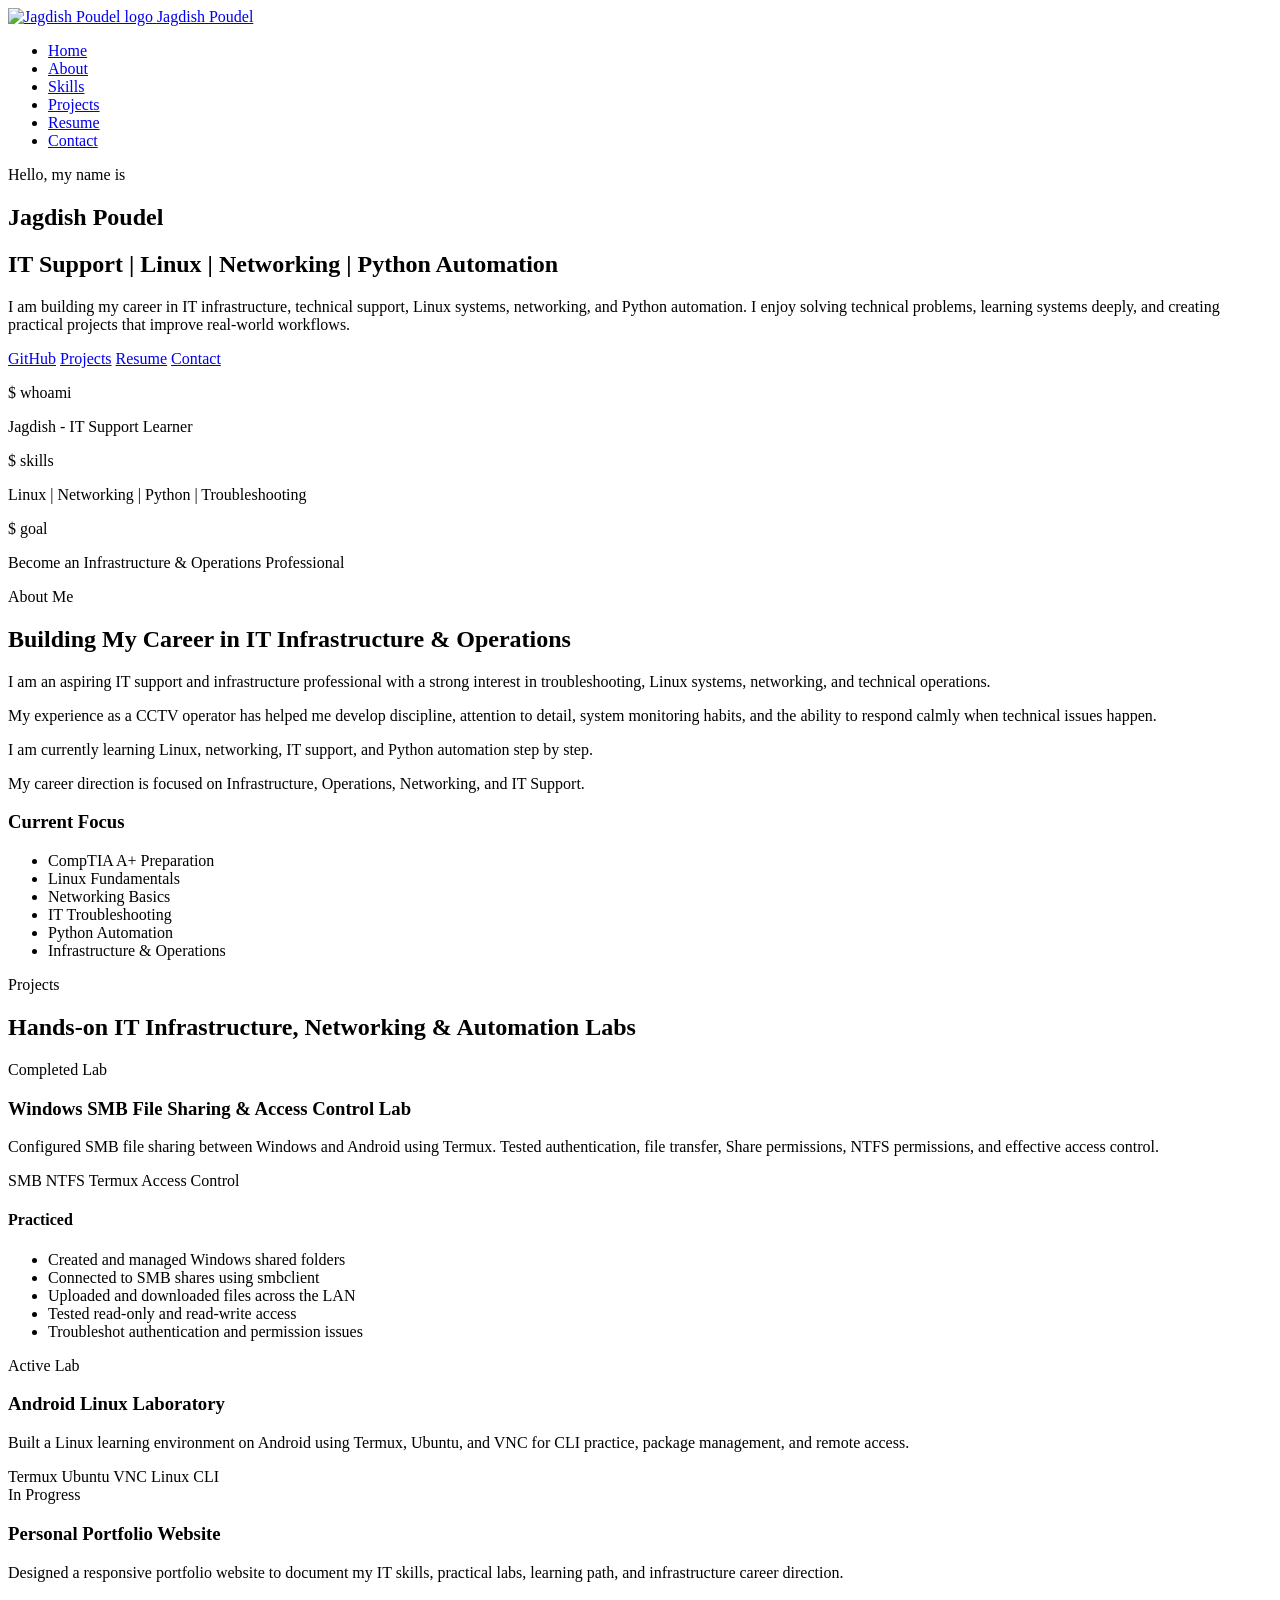
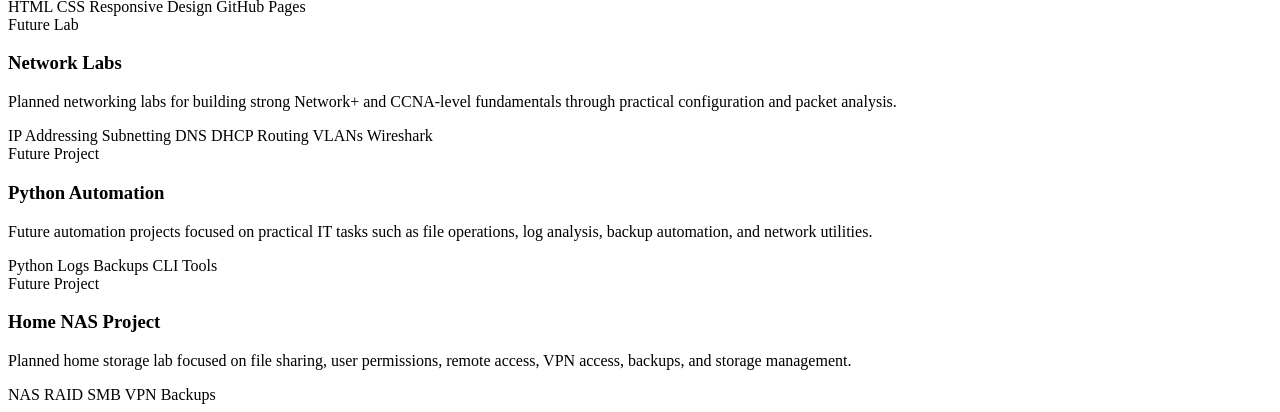
==== index.html @ 40b2cd4f "Updated portfolio" ====
<!DOCTYPE html>
<html lang="en">
<head>
  <meta charset="UTF-8" />
  <meta name="viewport" content="width=device-width, initial-scale=1.0" />
  <title>Jagdish | IT Support & Automation</title>
  <link rel="stylesheet" href="./Style.css" />
</head>

<body>

<header class="header">
  <nav class="navbar">

    <a href="#home" class="brand">
      <img src="image/logo.jpeg" alt="Jagdish Poudel logo">
      <span>Jagdish Poudel</span>
    </a>

    <ul class="nav-links">
      <li><a href="#home">Home</a></li>
      <li><a href="#about">About</a></li>
      <li><a href="#skills">Skills</a></li>
      <li><a href="#projects">Projects</a></li>
      <li><a href="#resume">Resume</a></li>
      <li><a href="#contact">Contact</a></li>
    </ul>

  </nav>
</header>

<section id="home" class="hero">

  <div class="hero-content">
    <p class="small-title">Hello, my name is</p>

    <h1>Jagdish Poudel</h1>

    <h2>IT Support | Linux | Networking | Python Automation</h2>

    <p class="intro">
      I am building my career in IT infrastructure, technical support,
      Linux systems, networking, and Python automation. I enjoy solving
      technical problems, learning systems deeply, and creating practical
      projects that improve real-world workflows.
    </p>

    <div class="hero-buttons">
      <a href="https://github.com/freakster101" target="_blank" class="btn">GitHub</a>
      <a href="#projects" class="btn">Projects</a>
      <a href="resume.pdf" target="_blank" class="btn">Resume</a>
      <a href="mailto:jagdishpoudel19@gmail.com" class="btn">Contact</a>
    </div>
  </div>

  <div class="terminal-box">
    <div class="terminal-header">
      <span></span>
      <span></span>
      <span></span>
    </div>

    <div class="terminal-body">
      <p>$ whoami</p>
      <p>Jagdish - IT Support Learner</p>

      <p>$ skills</p>
      <p>Linux | Networking | Python | Troubleshooting</p>

      <p>$ goal</p>
      <p>Become an Infrastructure & Operations Professional</p>
    </div>
  </div>

</section>

<section id="about" class="about">

  <div class="about-container">

    <div class="about-text">
      <p class="section-label">About Me</p>

      <h2>Building My Career in IT Infrastructure & Operations</h2>

      <p>
        I am an aspiring IT support and infrastructure professional with a strong
        interest in troubleshooting, Linux systems, networking, and technical
        operations.
      </p>

      <p>
        My experience as a CCTV operator has helped me develop discipline,
        attention to detail, system monitoring habits, and the ability to respond
        calmly when technical issues happen.
      </p>

      <p>
        I am currently learning Linux, networking, IT support, and Python
        automation step by step.
      </p>

      <p>
        My career direction is focused on Infrastructure, Operations, Networking,
        and IT Support.
      </p>
    </div>

    <div class="about-card">
      <h3>Current Focus</h3>

      <ul>
        <li>CompTIA A+ Preparation</li>
        <li>Linux Fundamentals</li>
        <li>Networking Basics</li>
        <li>IT Troubleshooting</li>
        <li>Python Automation</li>
        <li>Infrastructure & Operations</li>
      </ul>
    </div>

  </div>

</section>

<section id="projects" class="projects">
  <p class="section-label">Projects</p>
  <h2>Hands-on IT Infrastructure, Networking & Automation Labs</h2>

  <div class="projects-grid">

    <div class="project-card featured-project">
      <span class="project-status">Completed Lab</span>
      <h3>Windows SMB File Sharing & Access Control Lab</h3>
      <p>
        Configured SMB file sharing between Windows and Android using Termux.
        Tested authentication, file transfer, Share permissions, NTFS permissions,
        and effective access control.
      </p>

      <div class="project-meta">
        <span>SMB</span>
        <span>NTFS</span>
        <span>Termux</span>
        <span>Access Control</span>
      </div>

      <h4>Practiced</h4>
      <ul>
        <li>Created and managed Windows shared folders</li>
        <li>Connected to SMB shares using smbclient</li>
        <li>Uploaded and downloaded files across the LAN</li>
        <li>Tested read-only and read-write access</li>
        <li>Troubleshot authentication and permission issues</li>
      </ul>
    </div>

    <div class="project-card">
      <span class="project-status active">Active Lab</span>
      <h3>Android Linux Laboratory</h3>
      <p>
        Built a Linux learning environment on Android using Termux, Ubuntu,
        and VNC for CLI practice, package management, and remote access.
      </p>

      <div class="project-meta">
        <span>Termux</span>
        <span>Ubuntu</span>
        <span>VNC</span>
        <span>Linux CLI</span>
      </div>
    </div>

    <div class="project-card">
      <span class="project-status progress">In Progress</span>
      <h3>Personal Portfolio Website</h3>
      <p>
        Designed a responsive portfolio website to document my IT skills,
        practical labs, learning path, and infrastructure career direction.
      </p>

      <div class="project-meta">
        <span>HTML</span>
        <span>CSS</span>
        <span>Responsive Design</span>
        <span>GitHub Pages</span>
      </div>
    </div>

    <div class="project-card">
      <span class="project-status future">Future Lab</span>
      <h3>Network Labs</h3>
      <p>
        Planned networking labs for building strong Network+ and CCNA-level
        fundamentals through practical configuration and packet analysis.
      </p>

      <div class="project-meta">
        <span>IP Addressing</span>
        <span>Subnetting</span>
        <span>DNS</span>
        <span>DHCP</span>
        <span>Routing</span>
        <span>VLANs</span>
        <span>Wireshark</span>
      </div>
    </div>

    <div class="project-card">
      <span class="project-status future">Future Project</span>
      <h3>Python Automation</h3>
      <p>
        Future automation projects focused on practical IT tasks such as file
        operations, log analysis, backup automation, and network utilities.
      </p>

      <div class="project-meta">
        <span>Python</span>
        <span>Logs</span>
        <span>Backups</span>
        <span>CLI Tools</span>
      </div>
    </div>

    <div class="project-card">
      <span class="project-status future">Future Project</span>
      <h3>Home NAS Project</h3>
      <p>
        Planned home storage lab focused on file sharing, user permissions,
        remote access, VPN access, backups, and storage management.
      </p>

      <div class="project-meta">
        <span>NAS</span>
        <span>RAID</span>
        <span>SMB</span>
        <span>VPN</span>
        <span>Backups</span>
      </div>
    </div>

  </div>
</section>

</body>
</html>
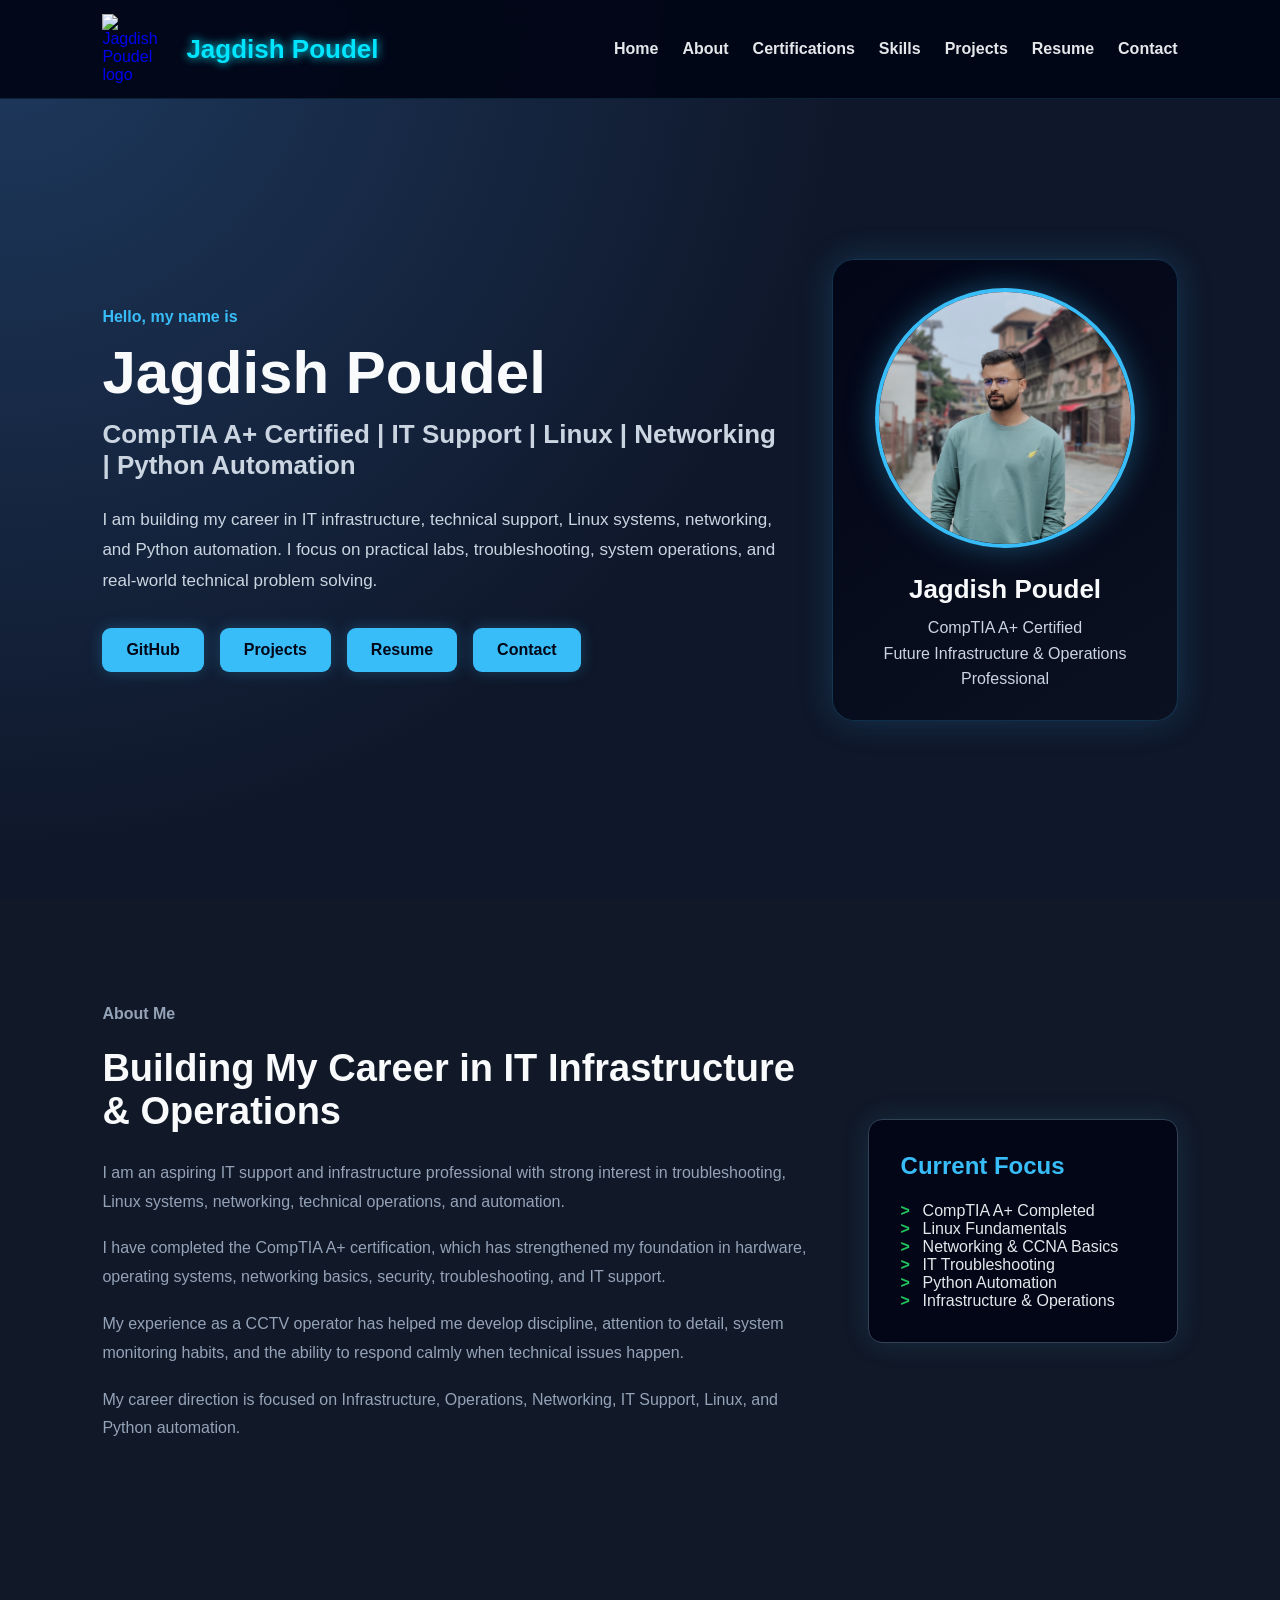
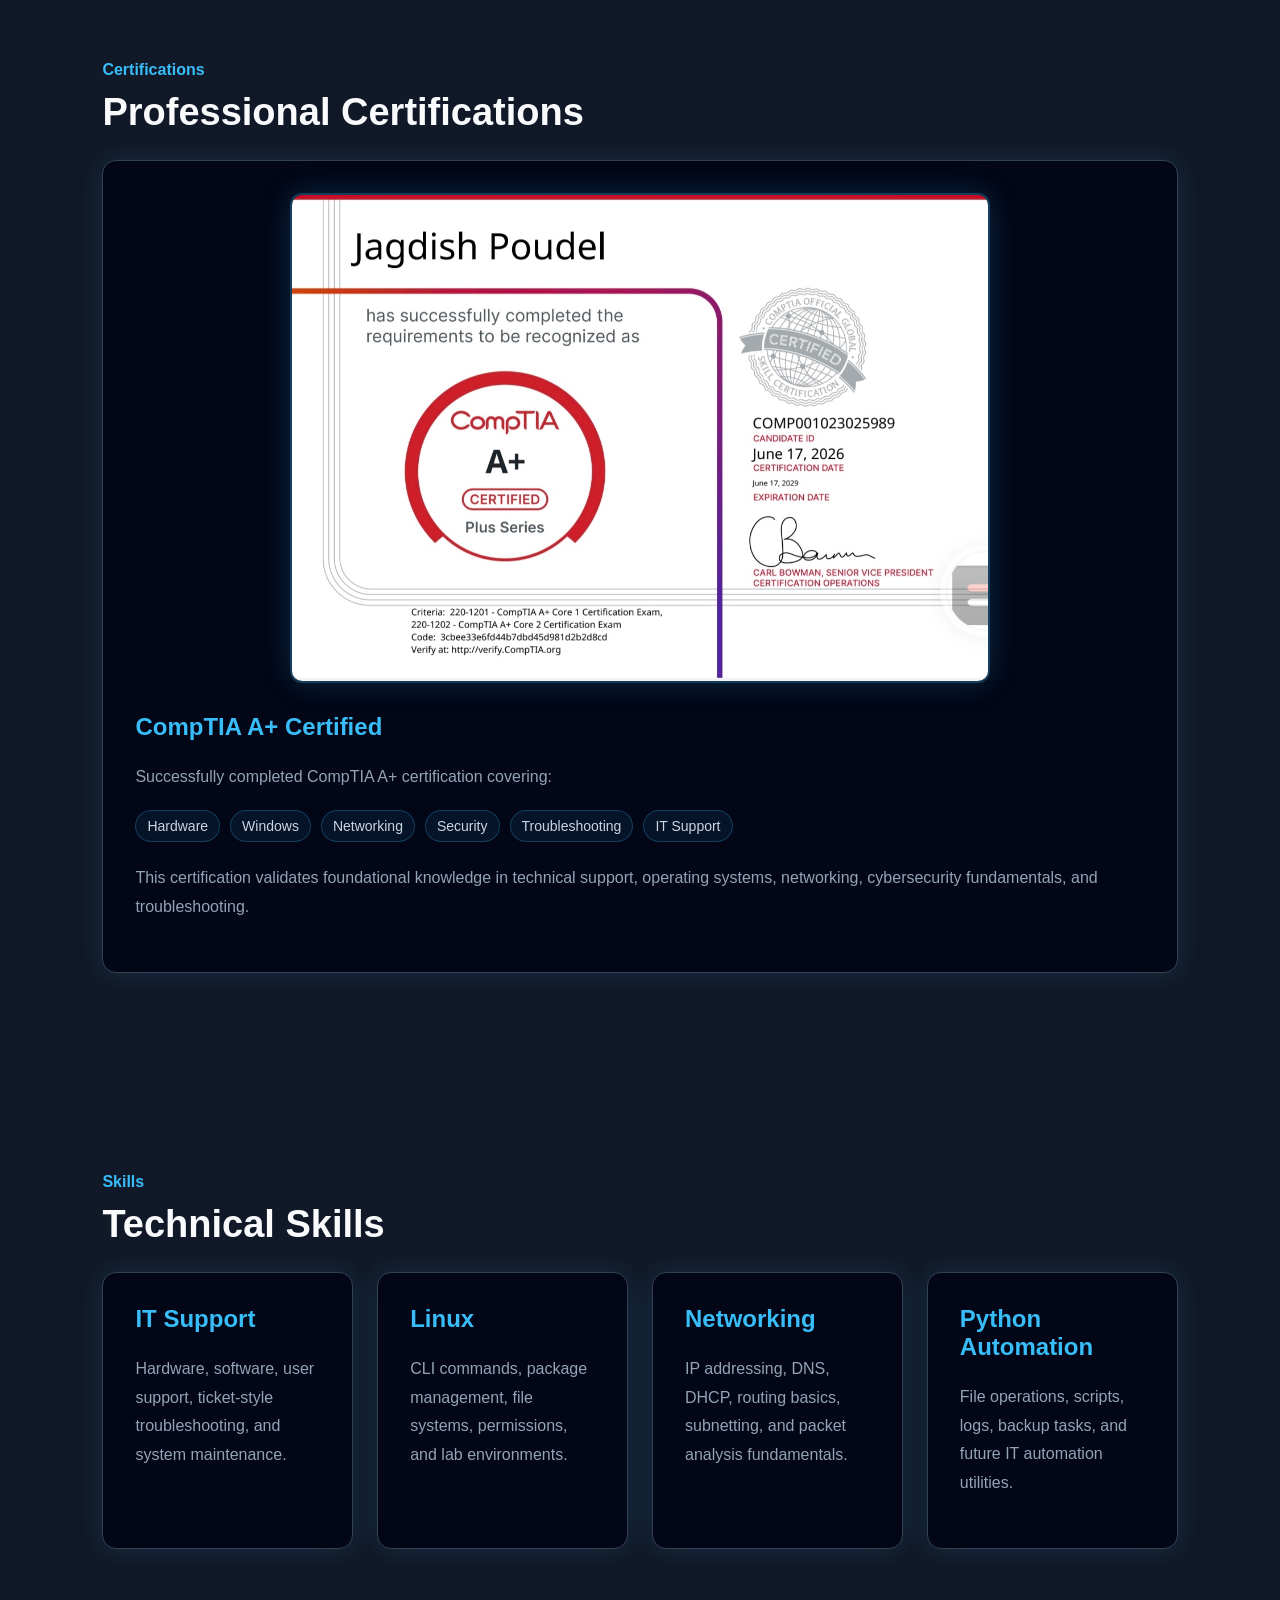
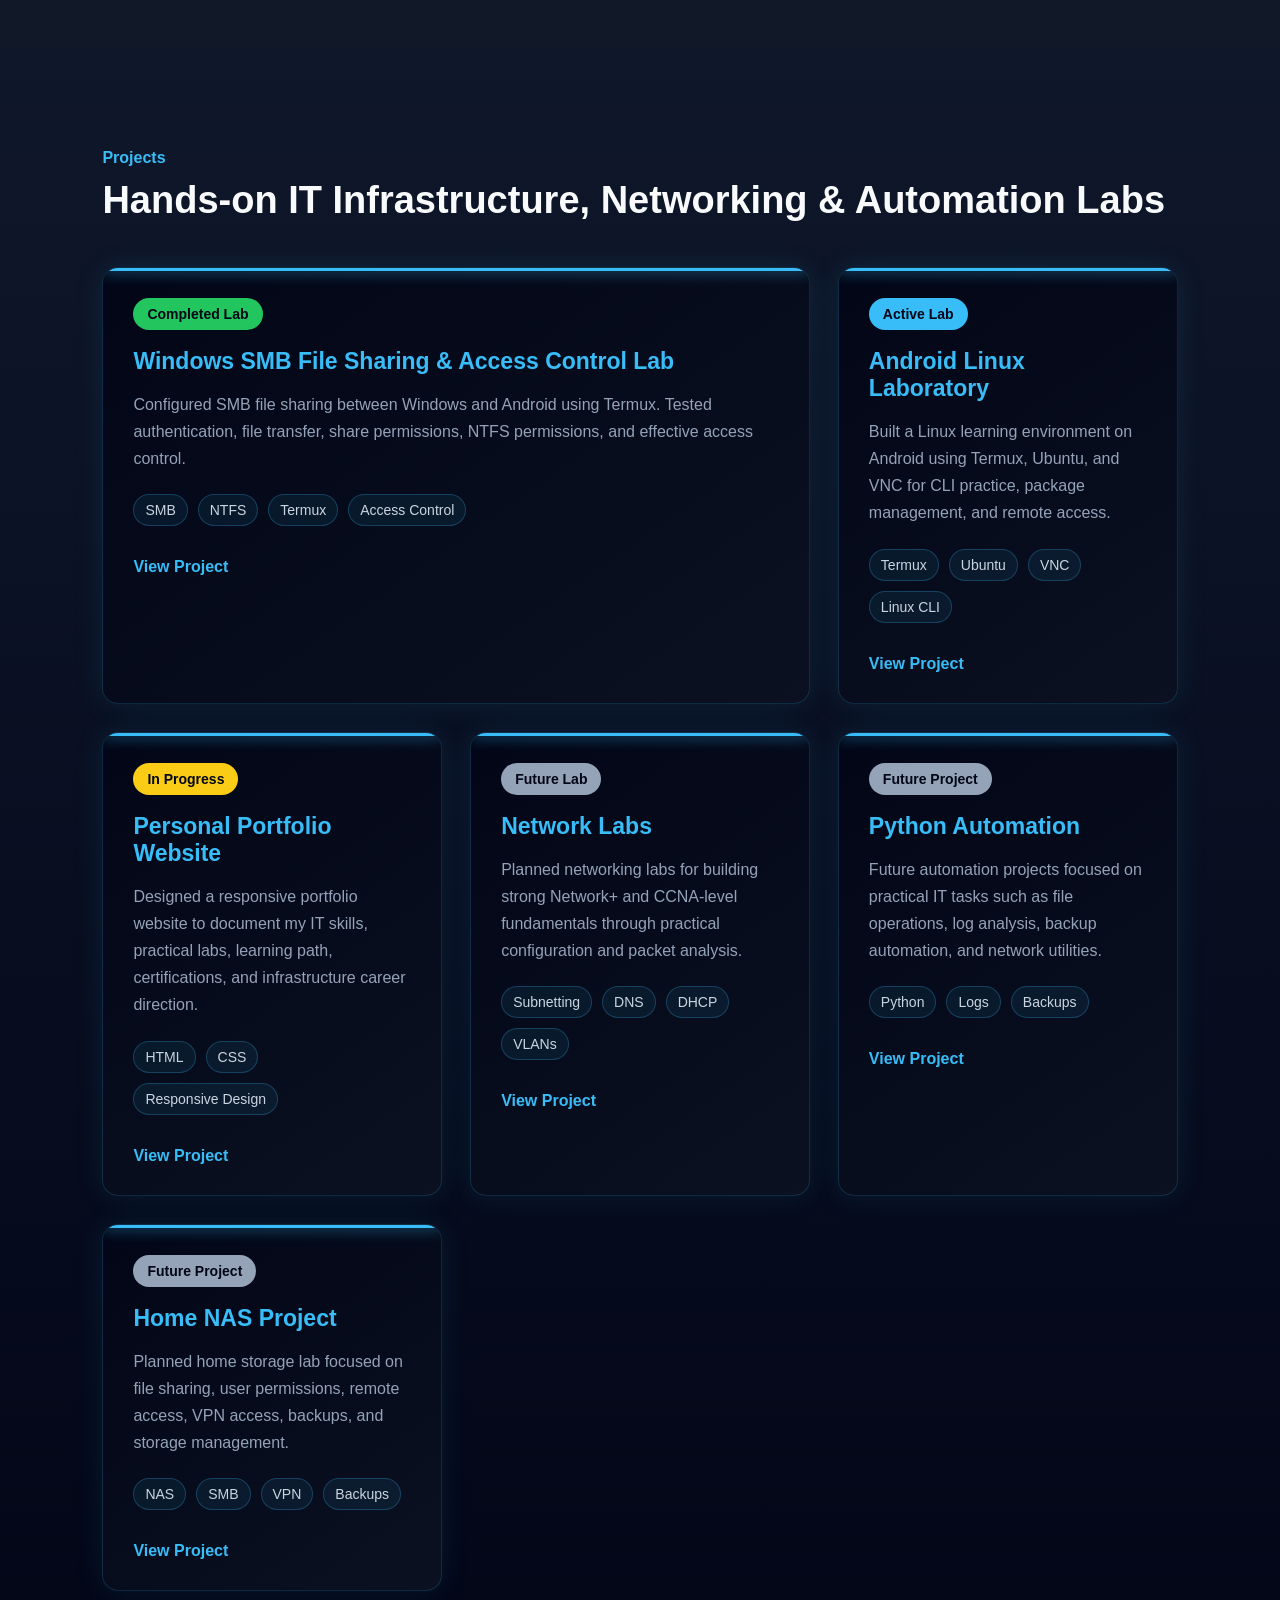
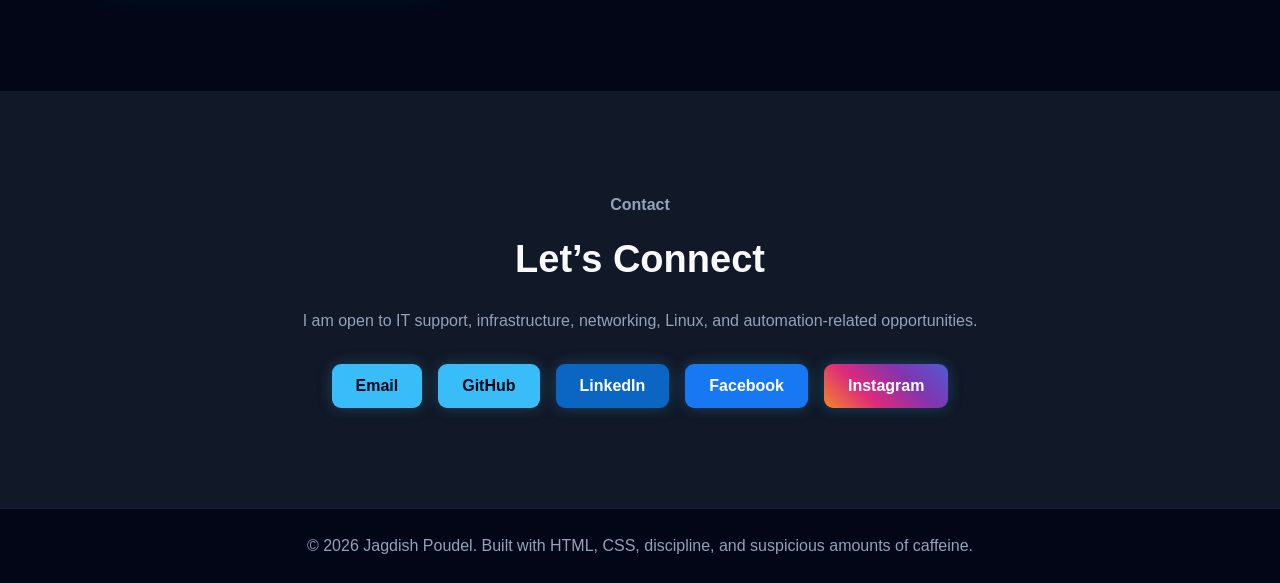
==== commit 16bef7a4: "Edited the Portfolio" ====
--- a/index.html
+++ b/index.html
@@ -1,246 +1,324 @@
-<!DOCTYPE html>
-<html lang="en">
-<head>
-  <meta charset="UTF-8" />
-  <meta name="viewport" content="width=device-width, initial-scale=1.0" />
-  <title>Jagdish | IT Support & Automation</title>
-  <link rel="stylesheet" href="./Style.css" />
-</head>
-
-<body>
-
-<header class="header">
-  <nav class="navbar">
-
-    <a href="#home" class="brand">
-      <img src="image/logo.jpeg" alt="Jagdish Poudel logo">
-      <span>Jagdish Poudel</span>
-    </a>
-
-    <ul class="nav-links">
-      <li><a href="#home">Home</a></li>
-      <li><a href="#about">About</a></li>
-      <li><a href="#skills">Skills</a></li>
-      <li><a href="#projects">Projects</a></li>
-      <li><a href="#resume">Resume</a></li>
-      <li><a href="#contact">Contact</a></li>
-    </ul>
-
-  </nav>
-</header>
-
-<section id="home" class="hero">
-
-  <div class="hero-content">
-    <p class="small-title">Hello, my name is</p>
-
-    <h1>Jagdish Poudel</h1>
-
-    <h2>IT Support | Linux | Networking | Python Automation</h2>
-
-    <p class="intro">
-      I am building my career in IT infrastructure, technical support,
-      Linux systems, networking, and Python automation. I enjoy solving
-      technical problems, learning systems deeply, and creating practical
-      projects that improve real-world workflows.
-    </p>
-
-    <div class="hero-buttons">
-      <a href="https://github.com/freakster101" target="_blank" class="btn">GitHub</a>
-      <a href="#projects" class="btn">Projects</a>
-      <a href="resume.pdf" target="_blank" class="btn">Resume</a>
-      <a href="mailto:jagdishpoudel19@gmail.com" class="btn">Contact</a>
-    </div>
-  </div>
-
-  <div class="terminal-box">
-    <div class="terminal-header">
-      <span></span>
-      <span></span>
-      <span></span>
-    </div>
-
-    <div class="terminal-body">
-      <p>$ whoami</p>
-      <p>Jagdish - IT Support Learner</p>
-
-      <p>$ skills</p>
-      <p>Linux | Networking | Python | Troubleshooting</p>
-
-      <p>$ goal</p>
-      <p>Become an Infrastructure & Operations Professional</p>
-    </div>
-  </div>
-
-</section>
-
-<section id="about" class="about">
-
-  <div class="about-container">
-
-    <div class="about-text">
-      <p class="section-label">About Me</p>
-
-      <h2>Building My Career in IT Infrastructure & Operations</h2>
-
-      <p>
-        I am an aspiring IT support and infrastructure professional with a strong
-        interest in troubleshooting, Linux systems, networking, and technical
-        operations.
-      </p>
-
-      <p>
-        My experience as a CCTV operator has helped me develop discipline,
-        attention to detail, system monitoring habits, and the ability to respond
-        calmly when technical issues happen.
-      </p>
-
-      <p>
-        I am currently learning Linux, networking, IT support, and Python
-        automation step by step.
-      </p>
-
-      <p>
-        My career direction is focused on Infrastructure, Operations, Networking,
-        and IT Support.
-      </p>
-    </div>
-
-    <div class="about-card">
-      <h3>Current Focus</h3>
-
-      <ul>
-        <li>CompTIA A+ Preparation</li>
-        <li>Linux Fundamentals</li>
-        <li>Networking Basics</li>
-        <li>IT Troubleshooting</li>
-        <li>Python Automation</li>
-        <li>Infrastructure & Operations</li>
-      </ul>
-    </div>
-
-  </div>
-
-</section>
-
-<section id="projects" class="projects">
-  <p class="section-label">Projects</p>
-  <h2>Hands-on IT Infrastructure, Networking & Automation Labs</h2>
-
-  <div class="projects-grid">
-
-    <div class="project-card featured-project">
-      <span class="project-status">Completed Lab</span>
-      <h3>Windows SMB File Sharing & Access Control Lab</h3>
-      <p>
-        Configured SMB file sharing between Windows and Android using Termux.
-        Tested authentication, file transfer, Share permissions, NTFS permissions,
-        and effective access control.
-      </p>
-
-      <div class="project-meta">
-        <span>SMB</span>
-        <span>NTFS</span>
-        <span>Termux</span>
-        <span>Access Control</span>
-      </div>
-
-      <h4>Practiced</h4>
-      <ul>
-        <li>Created and managed Windows shared folders</li>
-        <li>Connected to SMB shares using smbclient</li>
-        <li>Uploaded and downloaded files across the LAN</li>
-        <li>Tested read-only and read-write access</li>
-        <li>Troubleshot authentication and permission issues</li>
-      </ul>
-    </div>
-
-    <div class="project-card">
-      <span class="project-status active">Active Lab</span>
-      <h3>Android Linux Laboratory</h3>
-      <p>
-        Built a Linux learning environment on Android using Termux, Ubuntu,
-        and VNC for CLI practice, package management, and remote access.
-      </p>
-
-      <div class="project-meta">
-        <span>Termux</span>
-        <span>Ubuntu</span>
-        <span>VNC</span>
-        <span>Linux CLI</span>
-      </div>
-    </div>
-
-    <div class="project-card">
-      <span class="project-status progress">In Progress</span>
-      <h3>Personal Portfolio Website</h3>
-      <p>
-        Designed a responsive portfolio website to document my IT skills,
-        practical labs, learning path, and infrastructure career direction.
-      </p>
-
-      <div class="project-meta">
-        <span>HTML</span>
-        <span>CSS</span>
-        <span>Responsive Design</span>
-        <span>GitHub Pages</span>
-      </div>
-    </div>
-
-    <div class="project-card">
-      <span class="project-status future">Future Lab</span>
-      <h3>Network Labs</h3>
-      <p>
-        Planned networking labs for building strong Network+ and CCNA-level
-        fundamentals through practical configuration and packet analysis.
-      </p>
-
-      <div class="project-meta">
-        <span>IP Addressing</span>
-        <span>Subnetting</span>
-        <span>DNS</span>
-        <span>DHCP</span>
-        <span>Routing</span>
-        <span>VLANs</span>
-        <span>Wireshark</span>
-      </div>
-    </div>
-
-    <div class="project-card">
-      <span class="project-status future">Future Project</span>
-      <h3>Python Automation</h3>
-      <p>
-        Future automation projects focused on practical IT tasks such as file
-        operations, log analysis, backup automation, and network utilities.
-      </p>
-
-      <div class="project-meta">
-        <span>Python</span>
-        <span>Logs</span>
-        <span>Backups</span>
-        <span>CLI Tools</span>
-      </div>
-    </div>
-
-    <div class="project-card">
-      <span class="project-status future">Future Project</span>
-      <h3>Home NAS Project</h3>
-      <p>
-        Planned home storage lab focused on file sharing, user permissions,
-        remote access, VPN access, backups, and storage management.
-      </p>
-
-      <div class="project-meta">
-        <span>NAS</span>
-        <span>RAID</span>
-        <span>SMB</span>
-        <span>VPN</span>
-        <span>Backups</span>
-      </div>
-    </div>
-
-  </div>
-</section>
-
-</body>
+<!DOCTYPE html>
+<html lang="en">
+<head>
+  <meta charset="UTF-8" />
+  <meta name="viewport" content="width=device-width, initial-scale=1.0" />
+  <title>Jagdish Poudel | IT Support & Automation</title>
+  <link rel="stylesheet" href="./style.css" />
+</head>
+
+<body>
+
+<header class="header">
+  <nav class="navbar">
+    <a href="index.html" class="brand">
+      <img src="image/logo.jpeg" alt="Jagdish Poudel logo">
+      <span>Jagdish Poudel</span>
+    </a>
+
+    <ul class="nav-links">
+      <li><a href="#home">Home</a></li>
+      <li><a href="#about">About</a></li>
+      <li><a href="#certifications">Certifications</a></li>
+      <li><a href="#skills">Skills</a></li>
+      <li><a href="#projects">Projects</a></li>
+      <li><a href="resume.pdf" target="_blank">Resume</a></li>
+      <li><a href="#contact">Contact</a></li>
+    </ul>
+  </nav>
+</header>
+
+<section id="home" class="hero">
+  <div class="hero-content">
+    <p class="small-title">Hello, my name is</p>
+
+    <h1>Jagdish Poudel</h1>
+
+    <h2>CompTIA A+ Certified | IT Support | Linux | Networking | Python Automation</h2>
+
+    <p class="intro">
+      I am building my career in IT infrastructure, technical support,
+      Linux systems, networking, and Python automation. I focus on practical labs,
+      troubleshooting, system operations, and real-world technical problem solving.
+    </p>
+
+    <div class="hero-buttons">
+      <a href="https://github.com/freakster101" target="_blank" class="btn">GitHub</a>
+      <a href="#projects" class="btn">Projects</a>
+      <a href="resume.pdf" target="_blank" class="btn">Resume</a>
+      <a href="mailto:jagdishpoudel19@gmail.com" class="btn">Contact</a>
+    </div>
+  </div>
+
+  <div class="profile-card">
+    <img src="image/profile.jpg" alt="Jagdish Poudel profile photo">
+    <div class="profile-info">
+      <h3>Jagdish Poudel</h3>
+      <p>CompTIA A+ Certified</p>
+      <p>Future Infrastructure & Operations Professional</p>
+    </div>
+  </div>
+</section>
+
+<section id="about" class="about">
+  <div class="about-container">
+    <div class="about-text">
+      <p class="section-label">About Me</p>
+
+      <h2>Building My Career in IT Infrastructure & Operations</h2>
+
+      <p>
+        I am an aspiring IT support and infrastructure professional with strong
+        interest in troubleshooting, Linux systems, networking, technical operations,
+        and automation.
+      </p>
+
+      <p>
+        I have completed the CompTIA A+ certification, which has strengthened my
+        foundation in hardware, operating systems, networking basics, security,
+        troubleshooting, and IT support.
+      </p>
+
+      <p>
+        My experience as a CCTV operator has helped me develop discipline,
+        attention to detail, system monitoring habits, and the ability to respond
+        calmly when technical issues happen.
+      </p>
+
+      <p>
+        My career direction is focused on Infrastructure, Operations, Networking,
+        IT Support, Linux, and Python automation.
+      </p>
+    </div>
+
+    <div class="about-card">
+      <h3>Current Focus</h3>
+
+      <ul>
+        <li>CompTIA A+ Completed</li>
+        <li>Linux Fundamentals</li>
+        <li>Networking & CCNA Basics</li>
+        <li>IT Troubleshooting</li>
+        <li>Python Automation</li>
+        <li>Infrastructure & Operations</li>
+      </ul>
+    </div>
+  </div>
+</section>
+
+<section id="certifications" class="certifications">
+
+    <p class="section-label">Certifications</p>
+
+    <h2>Professional Certifications</h2>
+
+    <div class="cert-card">
+
+        <img
+            src="image/comptia-a-plus-certificate.jpg"
+            alt="CompTIA A+ Certificate"
+            class="certificate-image"
+        >
+
+        <h3>CompTIA A+ Certified</h3>
+
+        <p>
+            Successfully completed CompTIA A+ certification covering:
+        </p>
+
+        <div class="project-meta">
+            <span>Hardware</span>
+            <span>Windows</span>
+            <span>Networking</span>
+            <span>Security</span>
+            <span>Troubleshooting</span>
+            <span>IT Support</span>
+        </div>
+
+        <p>
+            This certification validates foundational knowledge in
+            technical support, operating systems, networking,
+            cybersecurity fundamentals, and troubleshooting.
+        </p>
+
+    </div>
+
+</section>
+
+<section id="skills" class="skills">
+  <p class="section-label">Skills</p>
+  <h2>Technical Skills</h2>
+
+  <div class="skills-grid">
+    <div class="skill-card">
+      <h3>IT Support</h3>
+      <p>Hardware, software, user support, ticket-style troubleshooting, and system maintenance.</p>
+    </div>
+
+    <div class="skill-card">
+      <h3>Linux</h3>
+      <p>CLI commands, package management, file systems, permissions, and lab environments.</p>
+    </div>
+
+    <div class="skill-card">
+      <h3>Networking</h3>
+      <p>IP addressing, DNS, DHCP, routing basics, subnetting, and packet analysis fundamentals.</p>
+    </div>
+
+    <div class="skill-card">
+      <h3>Python Automation</h3>
+      <p>File operations, scripts, logs, backup tasks, and future IT automation utilities.</p>
+    </div>
+  </div>
+</section>
+
+<section id="projects" class="projects">
+  <p class="section-label">Projects</p>
+  <h2>Hands-on IT Infrastructure, Networking & Automation Labs</h2>
+
+  <div class="projects-grid">
+
+    <div class="project-card featured-project">
+      <span class="project-status">Completed Lab</span>
+      <h3>Windows SMB File Sharing & Access Control Lab</h3>
+      <p>
+        Configured SMB file sharing between Windows and Android using Termux.
+        Tested authentication, file transfer, share permissions, NTFS permissions,
+        and effective access control.
+      </p>
+      <div class="project-meta">
+        <span>SMB</span>
+        <span>NTFS</span>
+        <span>Termux</span>
+        <span>Access Control</span>
+      </div>
+      <a href="projects/smb-file-sharing.html" class="project-link">View Project</a>
+    </div>
+
+    <div class="project-card">
+      <span class="project-status active">Active Lab</span>
+      <h3>Android Linux Laboratory</h3>
+      <p>
+        Built a Linux learning environment on Android using Termux, Ubuntu,
+        and VNC for CLI practice, package management, and remote access.
+      </p>
+      <div class="project-meta">
+        <span>Termux</span>
+        <span>Ubuntu</span>
+        <span>VNC</span>
+        <span>Linux CLI</span>
+      </div>
+      <a href="projects/android-linux-lab.html" class="project-link">View Project</a>
+    </div>
+
+    <div class="project-card">
+      <span class="project-status progress">In Progress</span>
+      <h3>Personal Portfolio Website</h3>
+      <p>
+        Designed a responsive portfolio website to document my IT skills,
+        practical labs, learning path, certifications, and infrastructure career direction.
+      </p>
+      <div class="project-meta">
+        <span>HTML</span>
+        <span>CSS</span>
+        <span>Responsive Design</span>
+      </div>
+      <a href="projects/portfolio-website.html" class="project-link">View Project</a>
+    </div>
+
+    <div class="project-card">
+      <span class="project-status future">Future Lab</span>
+      <h3>Network Labs</h3>
+      <p>
+        Planned networking labs for building strong Network+ and CCNA-level
+        fundamentals through practical configuration and packet analysis.
+      </p>
+      <div class="project-meta">
+        <span>Subnetting</span>
+        <span>DNS</span>
+        <span>DHCP</span>
+        <span>VLANs</span>
+      </div>
+      <a href="projects/network-labs.html" class="project-link">View Project</a>
+    </div>
+
+    <div class="project-card">
+      <span class="project-status future">Future Project</span>
+      <h3>Python Automation</h3>
+      <p>
+        Future automation projects focused on practical IT tasks such as file
+        operations, log analysis, backup automation, and network utilities.
+      </p>
+      <div class="project-meta">
+        <span>Python</span>
+        <span>Logs</span>
+        <span>Backups</span>
+      </div>
+      <a href="projects/python-automation.html" class="project-link">View Project</a>
+    </div>
+
+    <div class="project-card">
+      <span class="project-status future">Future Project</span>
+      <h3>Home NAS Project</h3>
+      <p>
+        Planned home storage lab focused on file sharing, user permissions,
+        remote access, VPN access, backups, and storage management.
+      </p>
+      <div class="project-meta">
+        <span>NAS</span>
+        <span>SMB</span>
+        <span>VPN</span>
+        <span>Backups</span>
+      </div>
+      <a href="projects/home-nas-project.html" class="project-link">View Project</a>
+    </div>
+
+  </div>
+</section>
+
+<section id="contact" class="contact">
+  <p class="section-label">Contact</p>
+  <h2>Let’s Connect</h2>
+  <p>
+    I am open to IT support, infrastructure, networking, Linux, and automation-related opportunities.
+  </p>
+
+  <div class="hero-buttons contact-buttons">
+
+    <a href="mailto:jagdishpoudel19@gmail.com" class="btn">
+        Email
+    </a>
+
+    <a href="https://github.com/freakster101"
+       target="_blank"
+       class="btn">
+        GitHub
+    </a>
+
+    <a href="https://www.linkedin.com/in/jagdishpoudel/"
+       target="_blank"
+       class="btn linkedin-btn">
+        LinkedIn
+    </a>
+
+    <a href="https://www.facebook.com/poudel.jagdish/"
+       target="_blank"
+       class="btn facebook-btn">
+        Facebook
+    </a>
+
+    <a href="https://www.instagram.com/jagdispoudel/"
+       target="_blank"
+       class="btn instagram-btn">
+        Instagram
+    </a>
+
+</div>
+</section>
+
+<footer class="footer">
+  <p>© 2026 Jagdish Poudel. Built with HTML, CSS, discipline, and suspicious amounts of caffeine.</p>
+</footer>
+
+</body>
 </html>
--- a/style.css
+++ b/style.css
@@ -0,0 +1,607 @@
+* {
+  margin: 0;
+  padding: 0;
+  box-sizing: border-box;
+}
+
+html {
+  scroll-behavior: smooth;
+}
+
+body {
+  font-family: Arial, sans-serif;
+  background-color: #0f172a;
+  color: #e5e7eb;
+}
+
+.header {
+  width: 100%;
+  background-color: rgba(2, 6, 23, 0.95);
+  padding: 14px 8%;
+  position: fixed;
+  top: 0;
+  left: 0;
+  z-index: 1000;
+  backdrop-filter: blur(10px);
+  border-bottom: 1px solid rgba(56, 189, 248, 0.15);
+}
+
+.navbar {
+  display: flex;
+  justify-content: space-between;
+  align-items: center;
+}
+
+.brand {
+  display: flex;
+  align-items: center;
+  gap: 14px;
+  text-decoration: none;
+}
+
+.brand img {
+  width: 70px;
+  height: 70px;
+  object-fit: contain;
+}
+
+.brand span {
+  font-size: 26px;
+  font-weight: bold;
+  color: #00e5ff;
+  text-shadow: 0 0 10px #00e5ff;
+}
+
+.nav-links {
+  list-style: none;
+  display: flex;
+  gap: 24px;
+}
+
+.nav-links a {
+  color: #e5e7eb;
+  text-decoration: none;
+  font-weight: bold;
+  transition: 0.3s;
+}
+
+.nav-links a:hover {
+  color: #38bdf8;
+  text-shadow: 0 0 8px #38bdf8;
+}
+
+.hero {
+  min-height: 100vh;
+  padding: 150px 8% 70px;
+  display: flex;
+  align-items: center;
+  justify-content: space-between;
+  gap: 50px;
+  background: radial-gradient(circle at top left, #1e3a5f, #0f172a 55%);
+}
+
+.hero-content {
+  max-width: 680px;
+}
+
+.small-title,
+.section-label {
+  color: #38bdf8;
+  margin-bottom: 12px;
+  font-weight: bold;
+}
+
+.hero-content h1 {
+  font-size: 60px;
+  margin-bottom: 12px;
+  color: #f8fafc;
+}
+
+.hero-content h2 {
+  font-size: 26px;
+  color: #cbd5e1;
+  margin-bottom: 24px;
+}
+
+.intro {
+  line-height: 1.8;
+  color: #cbd5e1;
+  margin-bottom: 32px;
+  font-size: 17px;
+}
+
+.hero-buttons {
+  display: flex;
+  gap: 16px;
+  flex-wrap: wrap;
+}
+
+.btn {
+  text-decoration: none;
+  color: #020617;
+  background-color: #38bdf8;
+  padding: 13px 24px;
+  border-radius: 9px;
+  font-weight: bold;
+  transition: 0.3s;
+  box-shadow: 0 0 15px rgba(56, 189, 248, 0.25);
+}
+
+.btn:hover {
+  background-color: #0ea5e9;
+  transform: translateY(-3px);
+}
+
+.profile-card {
+  width: 380px;
+  background: linear-gradient(145deg, #020617, #0b1120);
+  border: 1px solid rgba(56, 189, 248, 0.22);
+  border-radius: 22px;
+  padding: 28px;
+  text-align: center;
+  box-shadow: 0 0 35px rgba(56, 189, 248, 0.18);
+}
+
+.profile-card img {
+  width: 260px;
+  height: 260px;
+  object-fit: cover;
+  border-radius: 50%;
+  border: 4px solid #38bdf8;
+  box-shadow: 0 0 30px rgba(56, 189, 248, 0.35);
+  margin-bottom: 22px;
+}
+
+.profile-info h3 {
+  font-size: 26px;
+  color: #f8fafc;
+  margin-bottom: 10px;
+}
+
+.profile-info p {
+  color: #cbd5e1;
+  line-height: 1.6;
+}
+
+.about,
+.certifications,
+.skills,
+.contact {
+  padding: 100px 8%;
+  background-color: #111827;
+}
+
+.about-container {
+  display: flex;
+  align-items: center;
+  justify-content: space-between;
+  gap: 55px;
+}
+
+.about-text {
+  max-width: 720px;
+}
+
+.about-text h2,
+.certifications h2,
+.skills h2,
+.contact h2 {
+  font-size: 38px;
+  margin-bottom: 26px;
+  color: #f8fafc;
+}
+/* ==========================
+   Certificate
+========================== */
+
+.certificate-image {
+  width: 100%;
+  max-width: 700px;
+  display: block;
+  margin: 0 auto 30px;
+  border-radius: 12px;
+  border: 2px solid rgba(56,189,248,0.3);
+  box-shadow: 0 0 30px rgba(56,189,248,0.2);
+}
+
+.certificate-image:hover {
+  transform: scale(1.01);
+  transition: 0.3s;
+}
+.about-text p,
+.cert-card p,
+.skill-card p,
+.contact p,
+.project-detail p,
+.project-detail li {
+  color: #94a3b8;
+  line-height: 1.8;
+  margin-bottom: 18px;
+}
+
+.about-card,
+.cert-card,
+.skill-card {
+  background-color: #020617;
+  border: 1px solid #334155;
+  border-radius: 14px;
+  padding: 32px;
+  box-shadow: 0 0 28px rgba(56, 189, 248, 0.14);
+}
+
+.about-card {
+  min-width: 310px;
+}
+
+.about-card h3,
+.cert-card h3,
+.skill-card h3 {
+  color: #38bdf8;
+  margin-bottom: 22px;
+  font-size: 24px;
+}
+
+.about-card ul,
+.project-detail ul {
+  list-style: none;
+}
+
+.about-card li,
+.project-detail li {
+  padding-left: 22px;
+  position: relative;
+}
+
+.about-card li::before,
+.project-detail li::before {
+  content: ">";
+  position: absolute;
+  left: 0;
+  color: #22c55e;
+  font-weight: bold;
+}
+
+.skills-grid {
+  display: grid;
+  grid-template-columns: repeat(4, 1fr);
+  gap: 24px;
+}
+
+.projects {
+  padding: 100px 8%;
+  background: linear-gradient(180deg, #0f172a, #020617);
+}
+
+.projects h2 {
+  font-size: 38px;
+  color: #f8fafc;
+  margin-bottom: 45px;
+}
+
+.projects-grid {
+  display: grid;
+  grid-template-columns: repeat(3, 1fr);
+  gap: 28px;
+}
+
+.project-card {
+  background: linear-gradient(145deg, #020617, #0b1120);
+  border: 1px solid rgba(56, 189, 248, 0.18);
+  border-radius: 16px;
+  padding: 30px;
+  box-shadow: 0 0 30px rgba(56, 189, 248, 0.10);
+  transition: 0.3s;
+  position: relative;
+  overflow: hidden;
+}
+
+.featured-project {
+  grid-column: span 2;
+}
+
+.project-card::before {
+  content: "";
+  position: absolute;
+  top: 0;
+  left: 0;
+  height: 3px;
+  width: 100%;
+  background: #38bdf8;
+  box-shadow: 0 0 14px #38bdf8;
+}
+
+.project-card:hover {
+  transform: translateY(-6px);
+  border-color: #38bdf8;
+  box-shadow: 0 0 35px rgba(56, 189, 248, 0.24);
+}
+
+.project-card h3 {
+  color: #38bdf8;
+  font-size: 23px;
+  margin: 18px 0 16px;
+}
+
+.project-card p {
+  color: #94a3b8;
+  line-height: 1.7;
+  margin-bottom: 22px;
+}
+
+.project-meta {
+  display: flex;
+  flex-wrap: wrap;
+  gap: 10px;
+  margin-bottom: 22px;
+}
+
+.project-meta span {
+  color: #cbd5e1;
+  border: 1px solid rgba(56, 189, 248, 0.25);
+  background-color: rgba(56, 189, 248, 0.08);
+  padding: 7px 11px;
+  border-radius: 20px;
+  font-size: 14px;
+}
+
+.project-status {
+  display: inline-block;
+  color: #020617;
+  background: #22c55e;
+  padding: 8px 14px;
+  border-radius: 20px;
+  font-size: 14px;
+  font-weight: bold;
+}
+
+.project-status.active {
+  background: #38bdf8;
+}
+
+.project-status.progress {
+  background: #facc15;
+}
+
+.project-status.future {
+  background: #94a3b8;
+}
+
+.project-link {
+  display: inline-block;
+  color: #38bdf8;
+  font-weight: bold;
+  text-decoration: none;
+  margin-top: 10px;
+}
+
+.project-link:hover {
+  text-decoration: underline;
+}
+
+.contact {
+  text-align: center;
+}
+
+.contact-buttons {
+  justify-content: center;
+  margin-top: 28px;
+}
+/* Social Buttons */
+
+.linkedin-btn {
+  background-color: #0a66c2;
+  color: white;
+}
+
+.linkedin-btn:hover {
+  background-color: #084f96;
+}
+
+.facebook-btn {
+  background-color: #1877f2;
+  color: white;
+}
+
+.facebook-btn:hover {
+  background-color: #145ec9;
+}
+
+.instagram-btn {
+  background: linear-gradient(
+    45deg,
+    #f58529,
+    #dd2a7b,
+    #8134af,
+    #515bd4
+  );
+  color: white;
+}
+
+.instagram-btn:hover {
+  transform: translateY(-3px) scale(1.03);
+}
+.footer {
+  text-align: center;
+  padding: 28px 8%;
+  background-color: #020617;
+  color: #94a3b8;
+  border-top: 1px solid rgba(56, 189, 248, 0.15);
+}
+
+/* Project detail pages */
+.project-page {
+  padding: 160px 8% 80px;
+  background: radial-gradient(circle at top left, #1e3a5f, #020617 55%);
+  min-height: 100vh;
+}
+
+.project-detail {
+  max-width: 900px;
+  background: linear-gradient(145deg, #020617, #0b1120);
+  border: 1px solid rgba(56, 189, 248, 0.2);
+  border-radius: 18px;
+  padding: 40px;
+  box-shadow: 0 0 35px rgba(56, 189, 248, 0.14);
+}
+
+.project-detail h1 {
+  font-size: 42px;
+  color: #f8fafc;
+  margin-bottom: 20px;
+}
+
+.project-detail h2 {
+  color: #38bdf8;
+  margin: 35px 0 18px;
+}
+
+.back-link {
+  display: inline-block;
+  margin-bottom: 28px;
+  color: #38bdf8;
+  text-decoration: none;
+  font-weight: bold;
+}
+
+.back-link:hover {
+  text-decoration: underline;
+}
+/* ==========================
+   Image Gallery
+========================== */
+
+.gallery {
+  margin-top: 40px;
+}
+
+.gallery h2 {
+  color: #38bdf8;
+  margin-bottom: 20px;
+}
+
+.gallery-grid {
+  display: grid;
+  grid-template-columns: repeat(auto-fit, minmax(250px, 1fr));
+  gap: 20px;
+}
+
+.gallery-item {
+  background: #020617;
+  border: 1px solid rgba(56, 189, 248, 0.2);
+  border-radius: 12px;
+  overflow: hidden;
+  transition: 0.3s;
+}
+
+.gallery-item:hover {
+  transform: translateY(-5px);
+  box-shadow: 0 0 25px rgba(56, 189, 248, 0.2);
+}
+
+.gallery-item img {
+  width: 100%;
+  height: 220px;
+  object-fit: cover;
+  display: block;
+}
+
+.gallery-caption {
+  padding: 15px;
+  color: #cbd5e1;
+  font-size: 14px;
+  line-height: 1.6;
+}
+
+@media (max-width: 1100px) {
+  .skills-grid {
+    grid-template-columns: repeat(2, 1fr);
+  }
+
+  .projects-grid {
+    grid-template-columns: repeat(2, 1fr);
+  }
+
+  .featured-project {
+    grid-column: span 2;
+  }
+}
+
+@media (max-width: 900px) {
+  .navbar {
+    flex-direction: column;
+    gap: 18px;
+  }
+
+  .nav-links {
+    flex-wrap: wrap;
+    justify-content: center;
+    gap: 16px;
+  }
+
+  .brand {
+    flex-direction: column;
+    gap: 6px;
+  }
+
+  .hero {
+    flex-direction: column;
+    text-align: center;
+    padding-top: 250px;
+  }
+
+  .hero-content h1 {
+    font-size: 44px;
+  }
+
+  .hero-content h2 {
+    font-size: 21px;
+  }
+
+  .hero-buttons {
+    justify-content: center;
+  }
+
+  .profile-card {
+    width: 100%;
+  }
+
+  .about-container {
+    flex-direction: column;
+    text-align: center;
+  }
+
+  .about-card {
+    width: 100%;
+  }
+
+  .about-card li {
+    text-align: left;
+  }
+}
+
+@media (max-width: 700px) {
+  .projects {
+    text-align: center;
+  }
+
+  .projects-grid,
+  .skills-grid {
+    grid-template-columns: 1fr;
+  }
+
+  .featured-project {
+    grid-column: span 1;
+  }
+
+  .project-meta {
+    justify-content: center;
+  }
+
+  .project-detail {
+    padding: 28px;
+  }
+
+  .project-detail h1 {
+    font-size: 32px;
+  }
+}
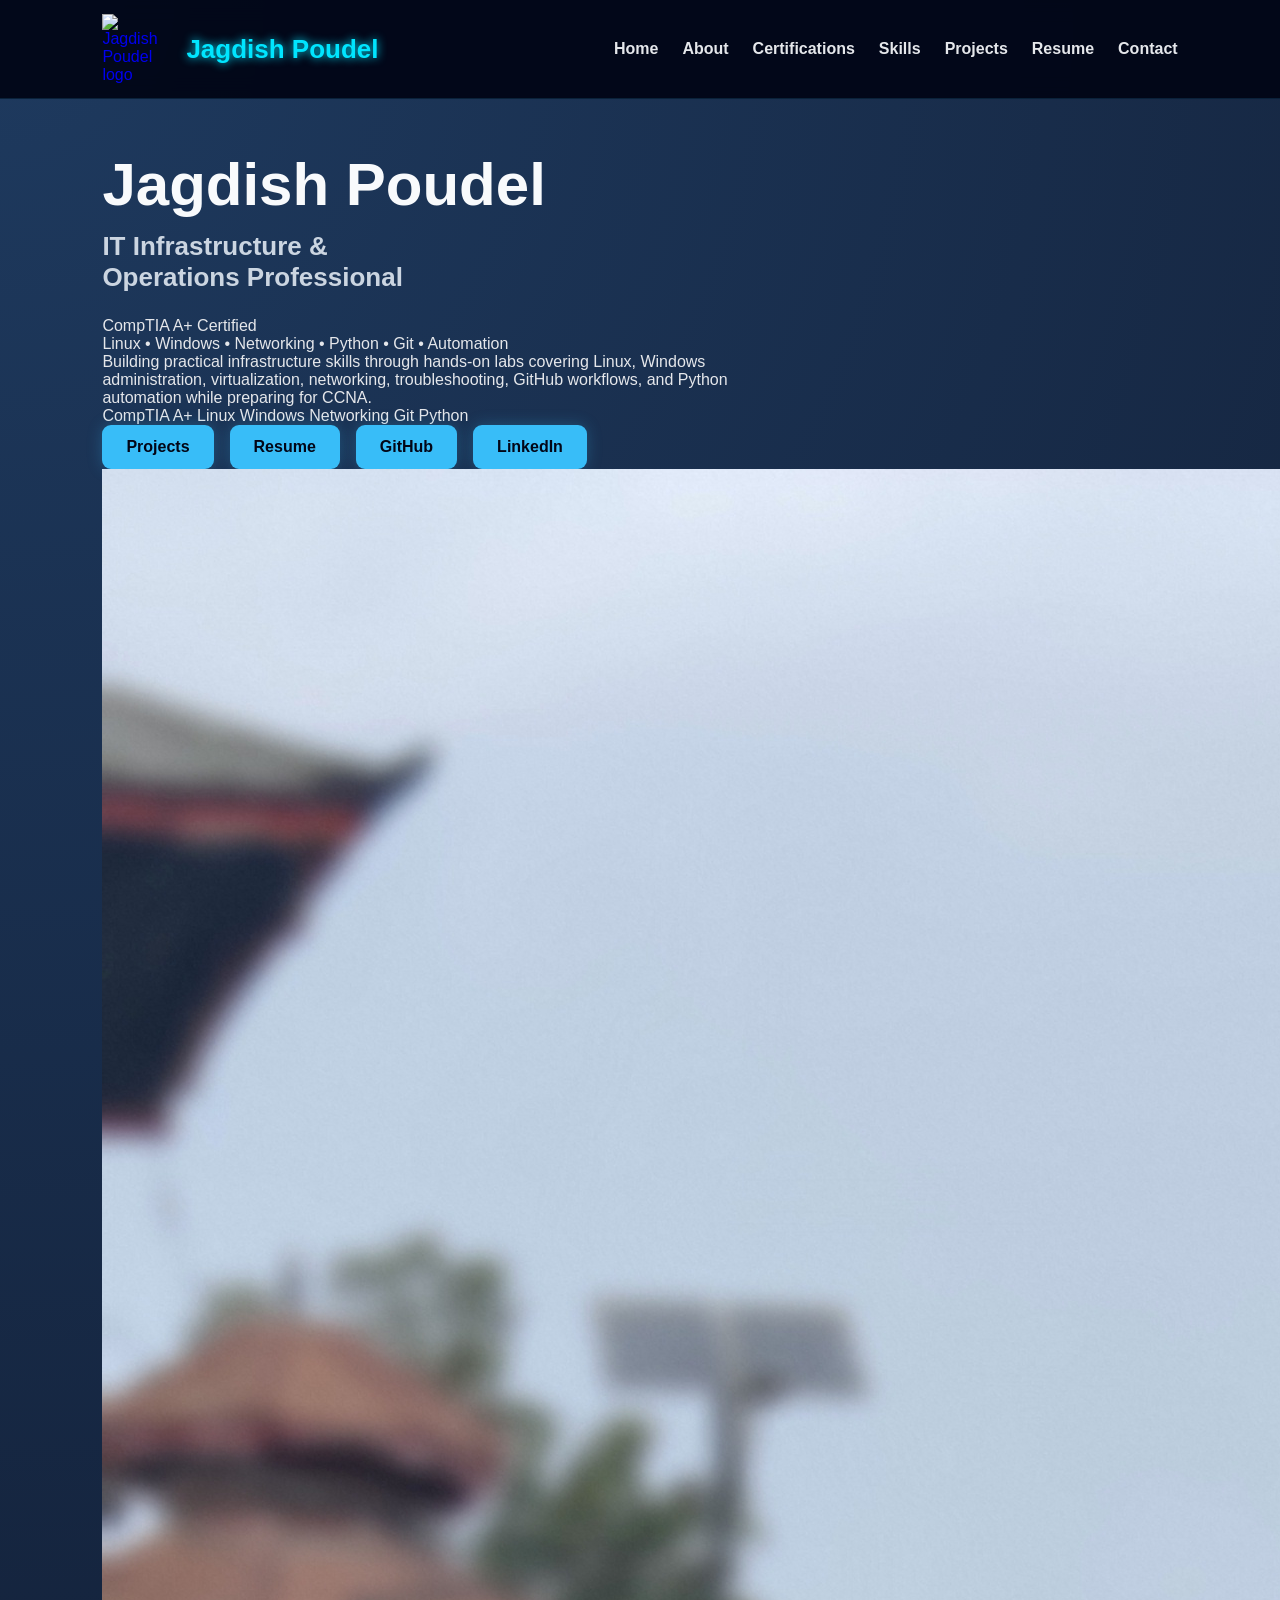
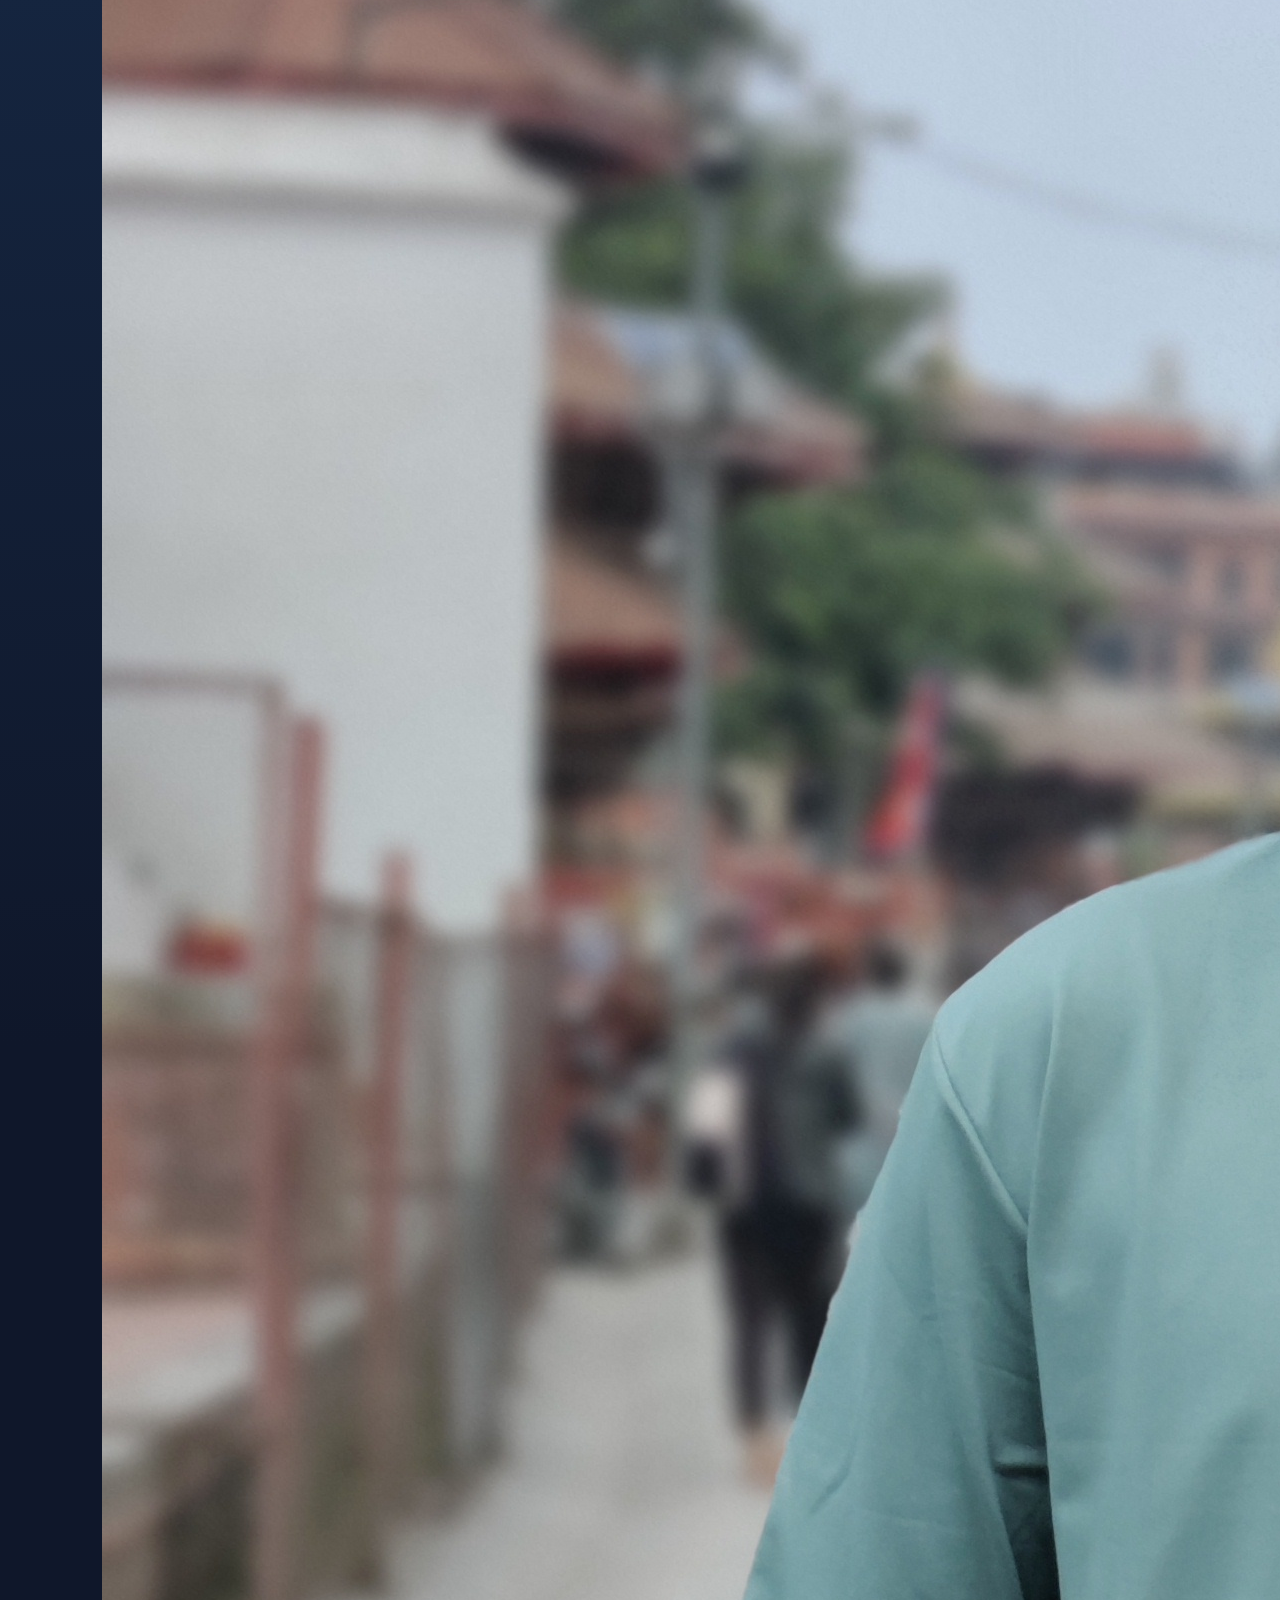
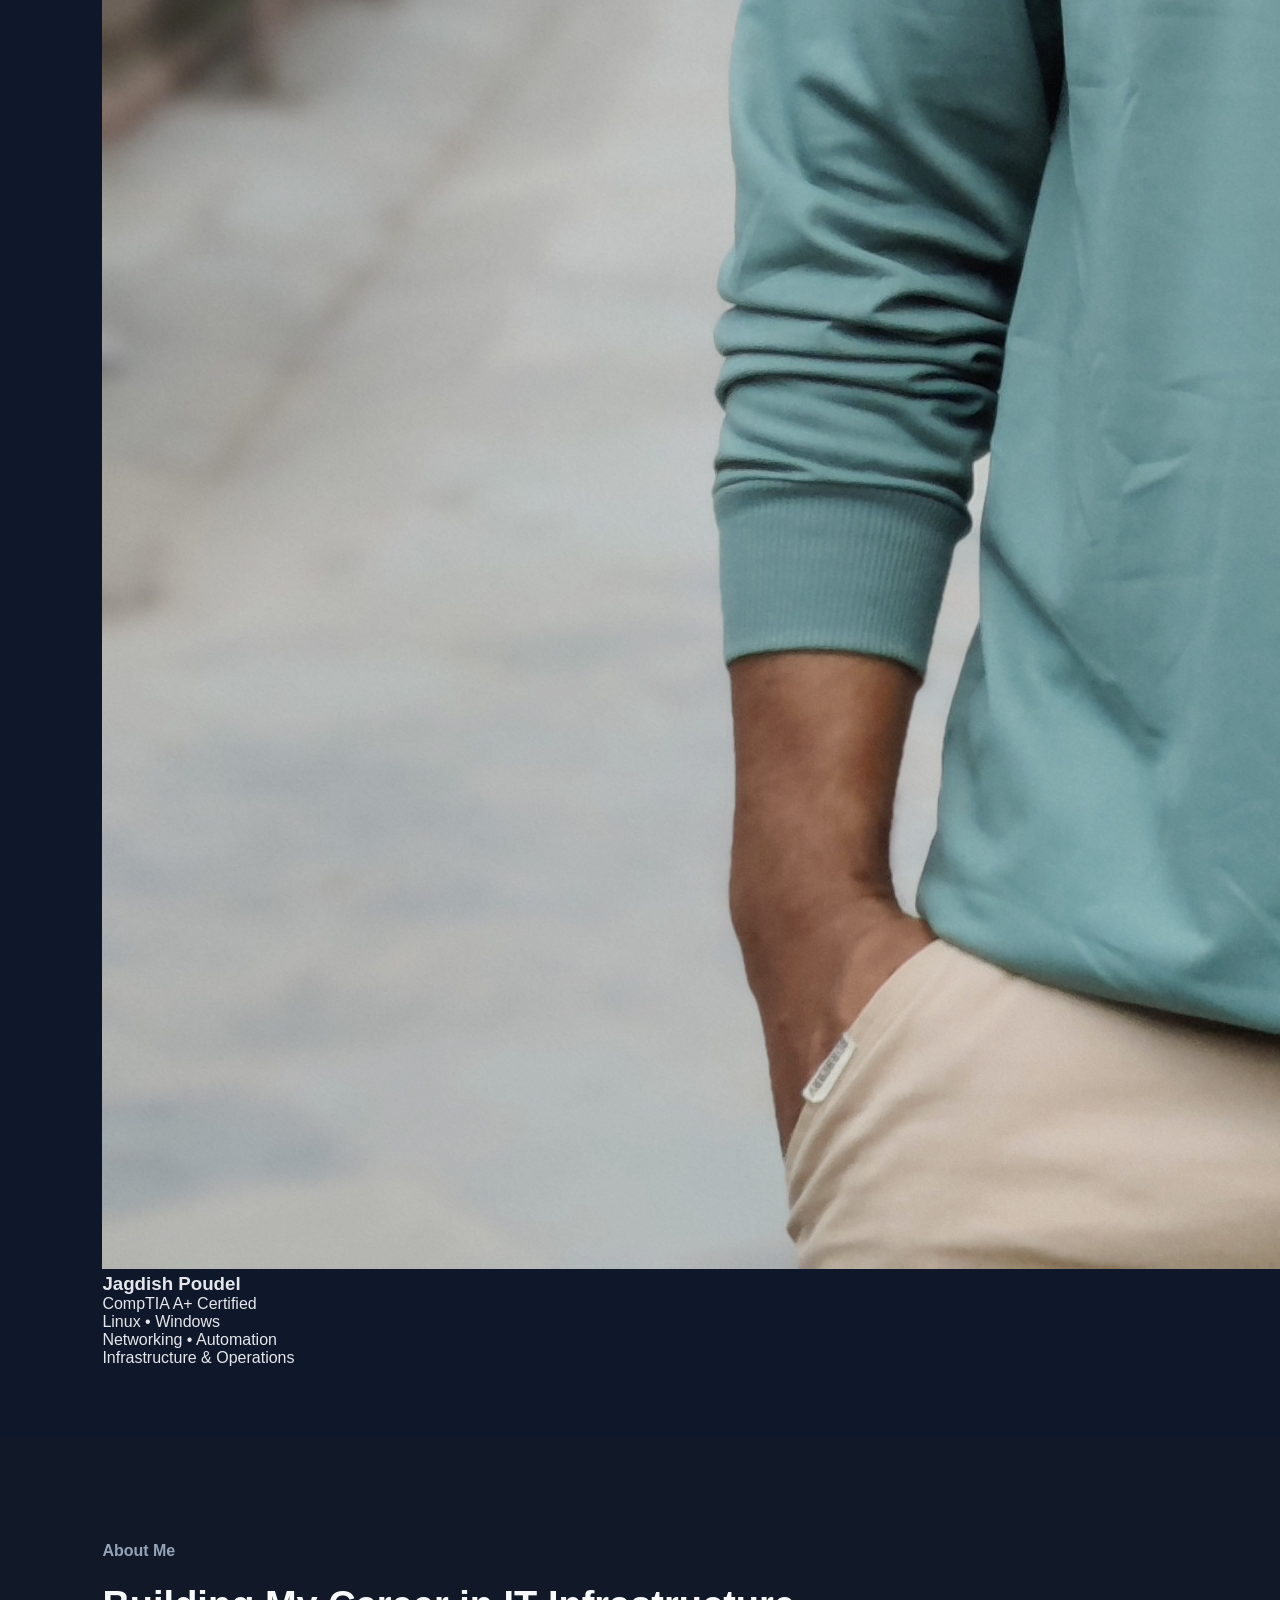
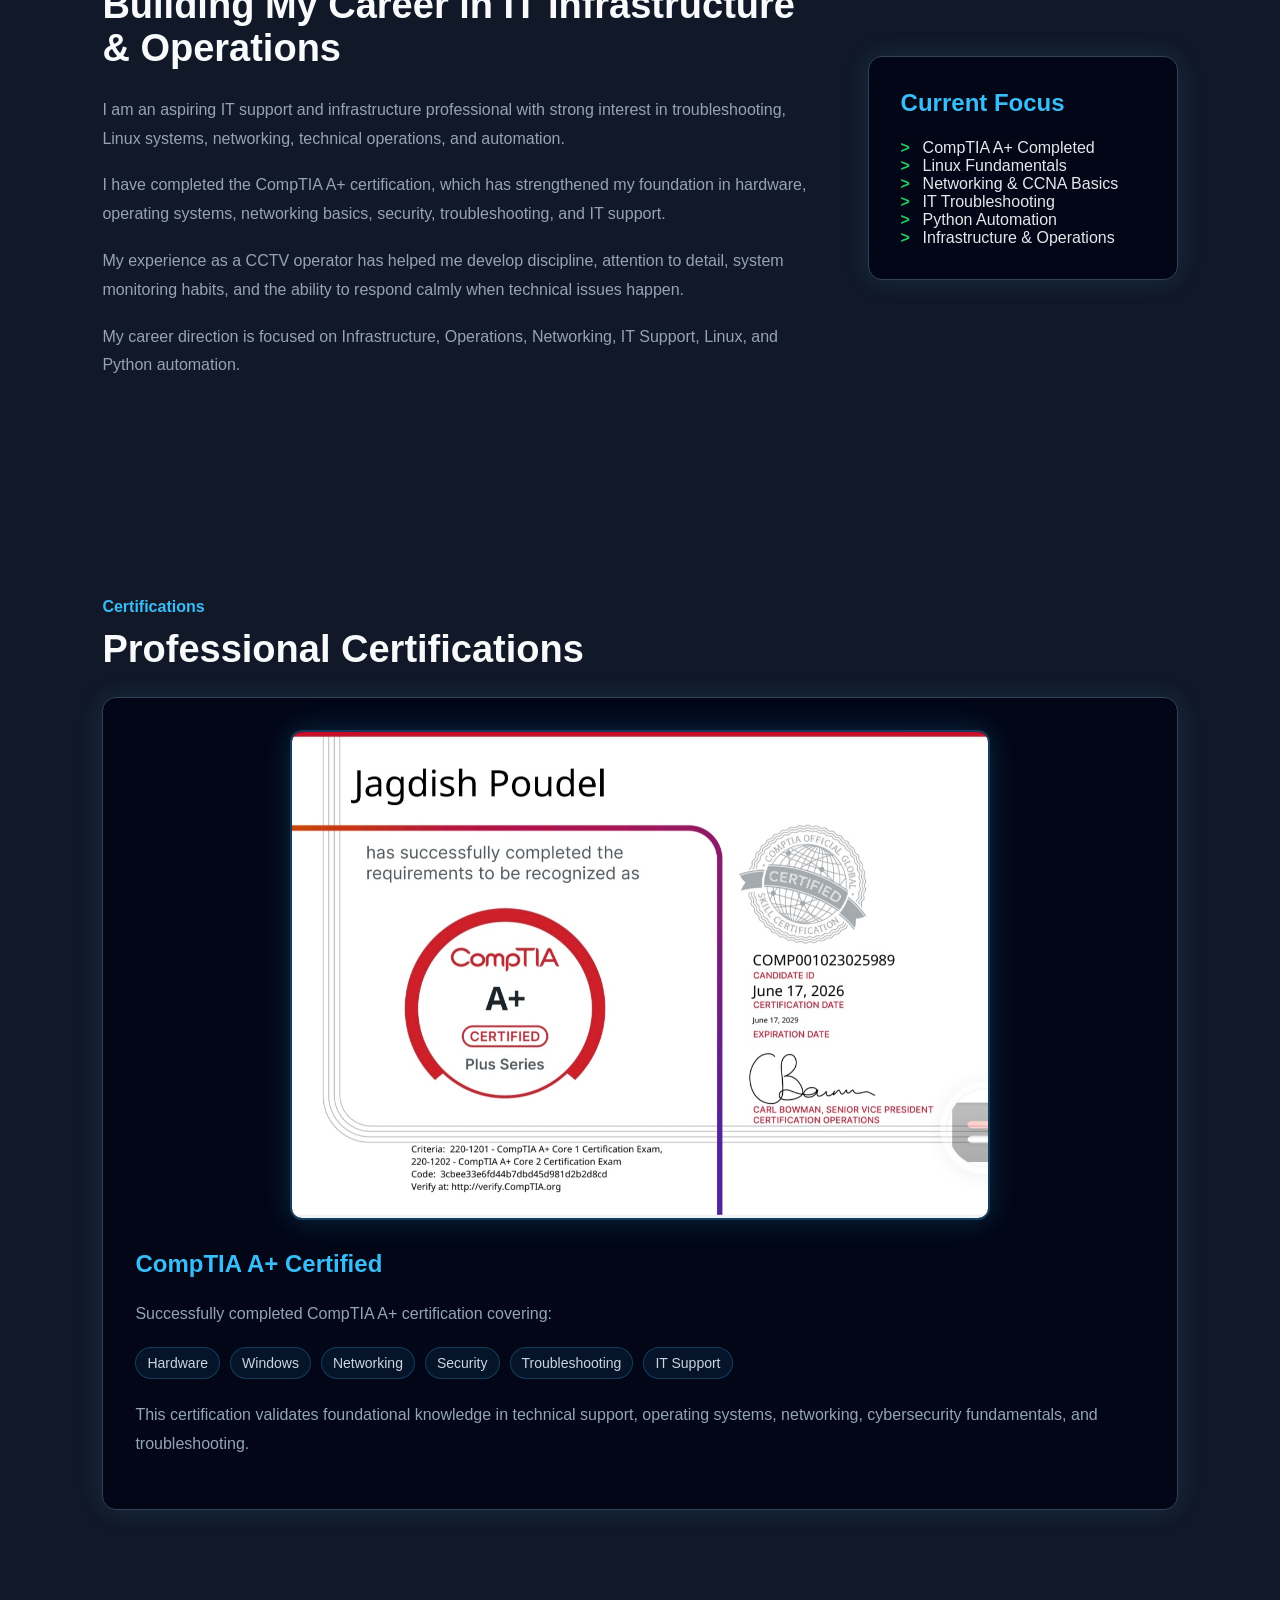
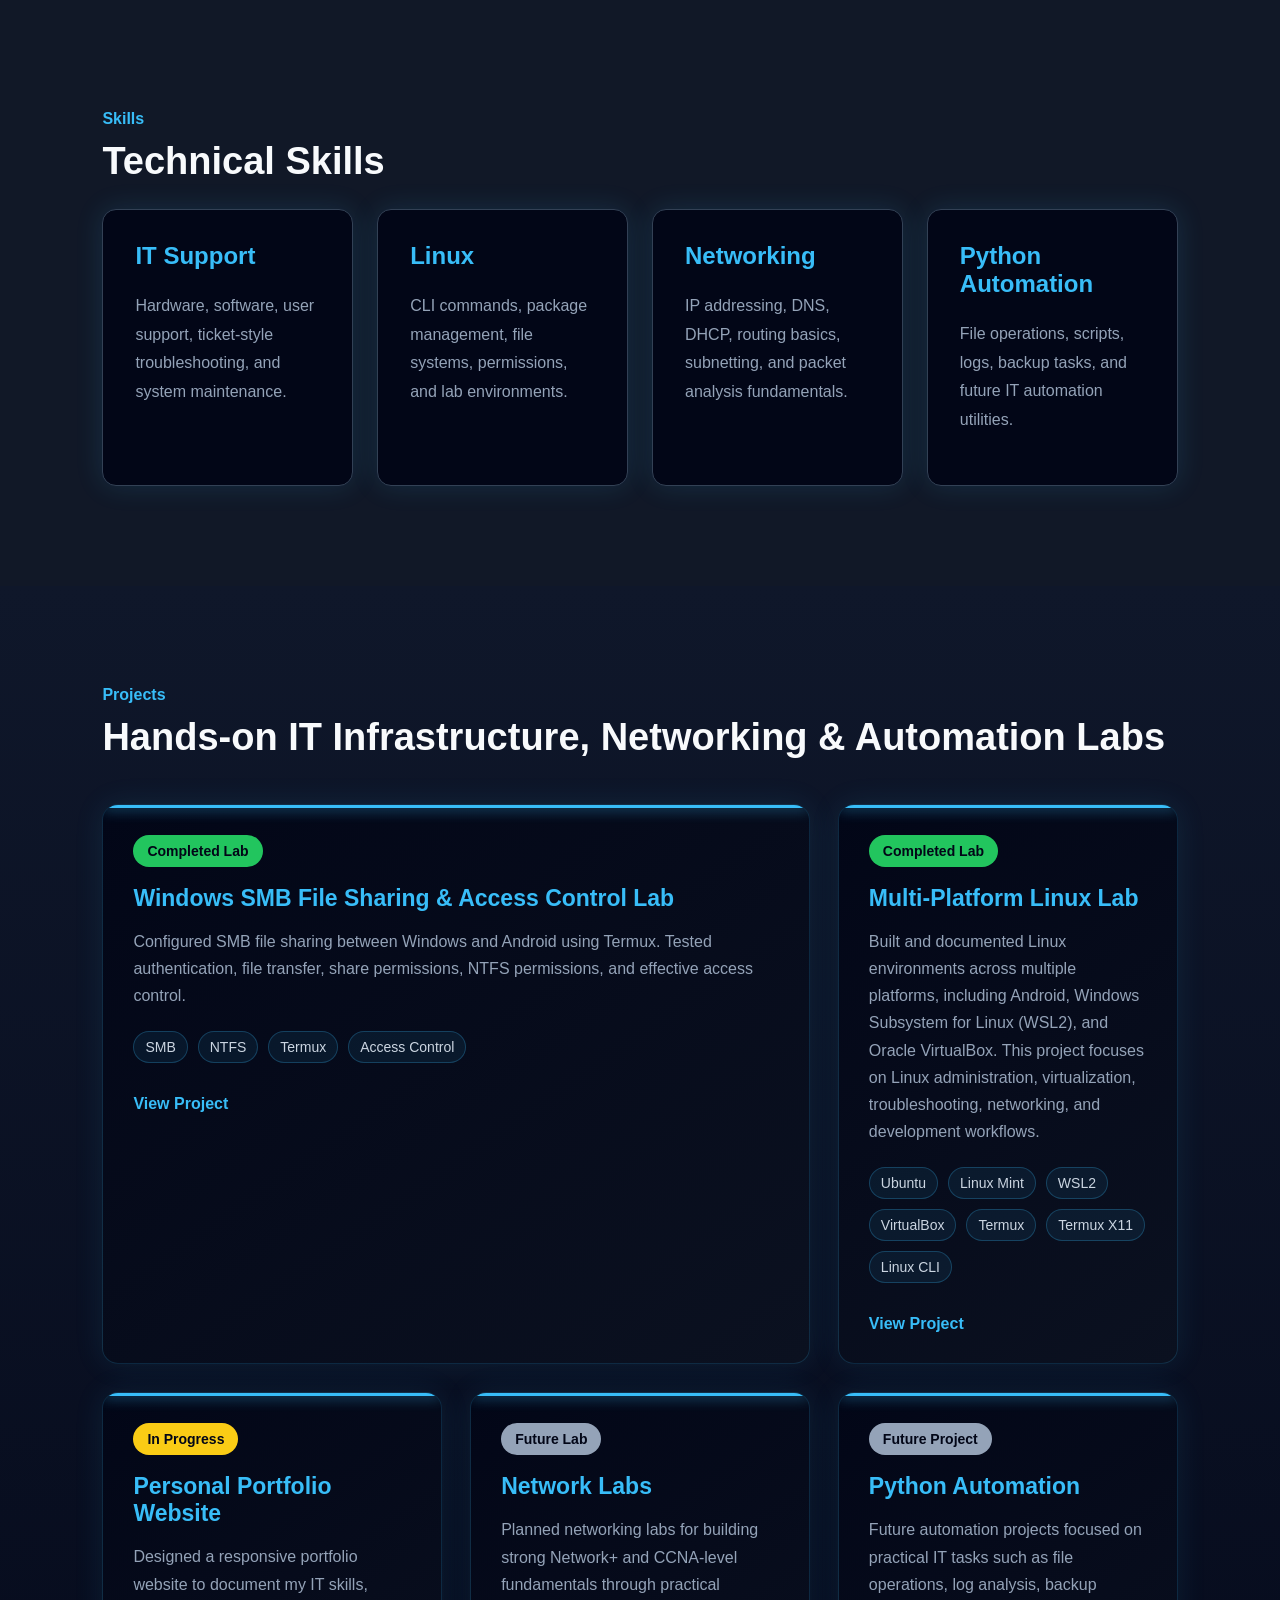
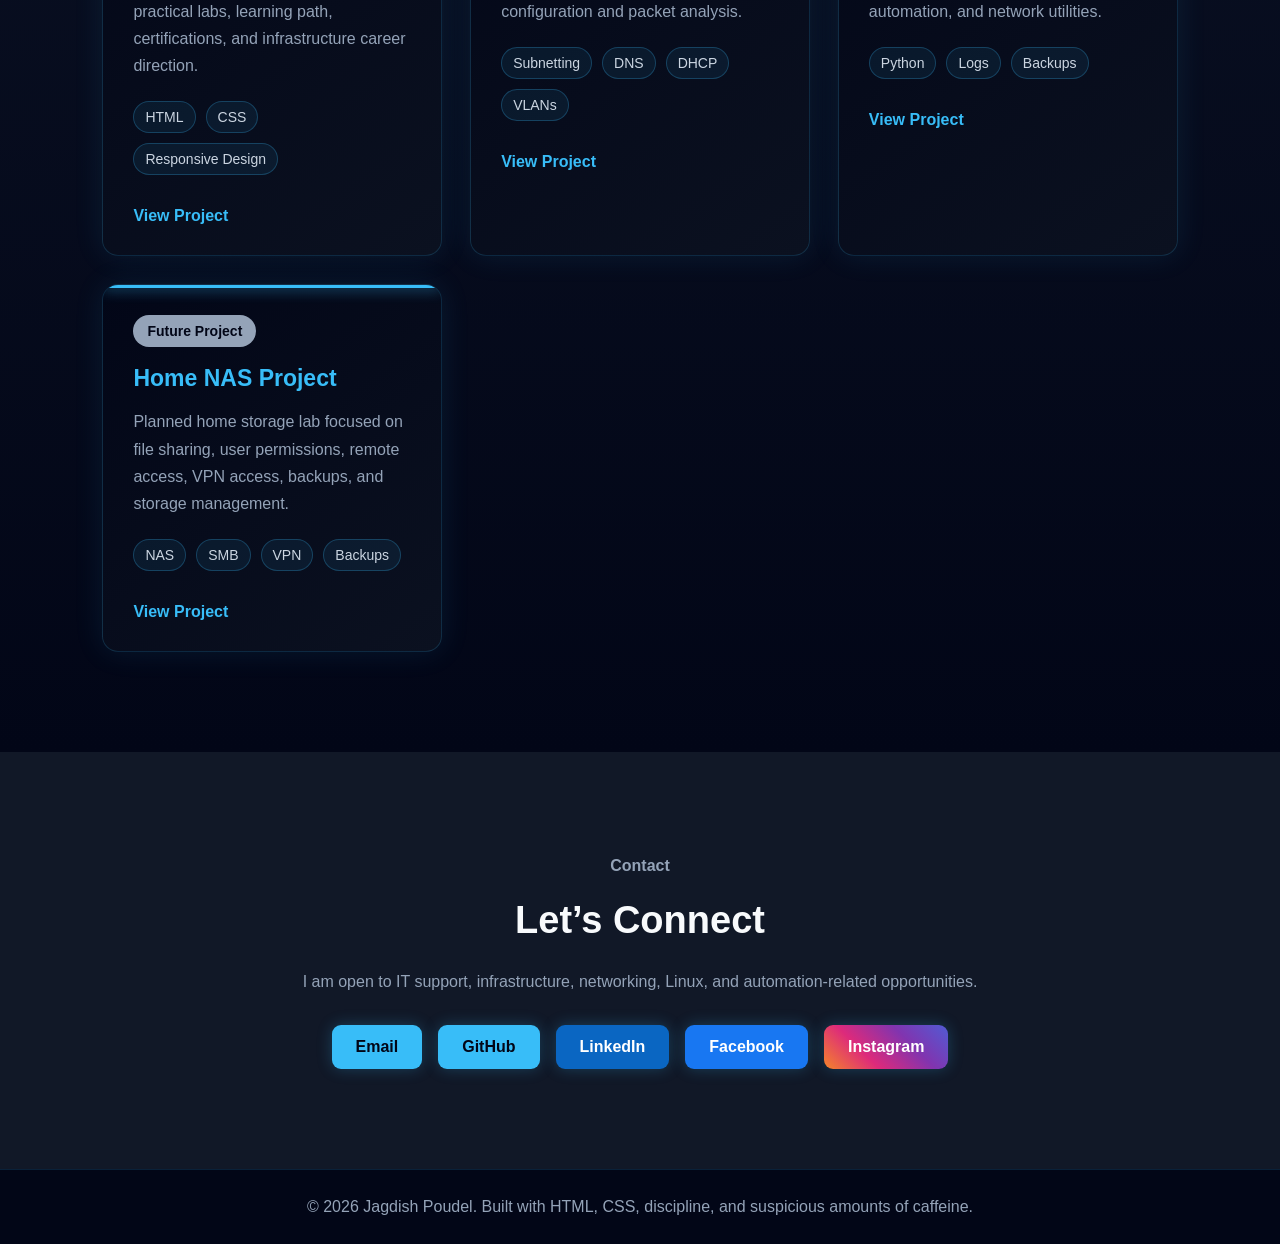
==== commit f89a3954: "Edited the linux project section" ====
--- a/index.html
+++ b/index.html
@@ -30,33 +30,65 @@
 
 <section id="home" class="hero">
   <div class="hero-content">
-    <p class="small-title">Hello, my name is</p>
-
-    <h1>Jagdish Poudel</h1>
-
-    <h2>CompTIA A+ Certified | IT Support | Linux | Networking | Python Automation</h2>
-
-    <p class="intro">
-      I am building my career in IT infrastructure, technical support,
-      Linux systems, networking, and Python automation. I focus on practical labs,
-      troubleshooting, system operations, and real-world technical problem solving.
-    </p>
-
-    <div class="hero-buttons">
-      <a href="https://github.com/freakster101" target="_blank" class="btn">GitHub</a>
-      <a href="#projects" class="btn">Projects</a>
-      <a href="resume.pdf" target="_blank" class="btn">Resume</a>
-      <a href="mailto:jagdishpoudel19@gmail.com" class="btn">Contact</a>
-    </div>
-  </div>
-
-  <div class="profile-card">
-    <img src="image/profile.jpg" alt="Jagdish Poudel profile photo">
-    <div class="profile-info">
+
+    <div class="hero-text">
+      <h1>Jagdish Poudel</h1>
+
+      <h2>
+        IT Infrastructure &amp;<br>
+        Operations Professional
+      </h2>
+
+      <p class="hero-certification">
+        CompTIA A+ Certified
+      </p>
+
+      <p class="hero-focus">
+        Linux • Windows • Networking • Python • Git • Automation
+      </p>
+
+      <p class="hero-description">
+        Building practical infrastructure skills through hands-on labs covering
+        Linux, Windows administration, virtualization, networking, troubleshooting,
+        GitHub workflows, and Python automation while preparing for CCNA.
+      </p>
+
+      <div class="hero-badges">
+        <span>CompTIA A+</span>
+        <span>Linux</span>
+        <span>Windows</span>
+        <span>Networking</span>
+        <span>Git</span>
+        <span>Python</span>
+      </div>
+
+      <div class="hero-buttons">
+        <a href="#projects" class="btn primary-btn">Projects</a>
+        <a href="#resume" class="btn resume-btn">Resume</a>
+        <a href="https://github.com/freakster101" target="_blank" class="btn">GitHub</a>
+        <a href="https://www.linkedin.com/in/jagdishpoudel" target="_blank" class="btn">LinkedIn</a>
+      </div>
+    </div>
+
+    <div class="hero-card">
+      <div class="profile-image-wrapper">
+        <img src="image/profile.jpg" alt="Jagdish Poudel" class="profile-image">
+      </div>
+
       <h3>Jagdish Poudel</h3>
+
       <p>CompTIA A+ Certified</p>
-      <p>Future Infrastructure & Operations Professional</p>
-    </div>
+
+      <p>
+        Linux • Windows<br>
+        Networking • Automation
+      </p>
+
+      <p class="career-label">
+        Infrastructure &amp; Operations
+      </p>
+    </div>
+
   </div>
 </section>
 
@@ -196,19 +228,30 @@
     </div>
 
     <div class="project-card">
-      <span class="project-status active">Active Lab</span>
-      <h3>Android Linux Laboratory</h3>
-      <p>
-        Built a Linux learning environment on Android using Termux, Ubuntu,
-        and VNC for CLI practice, package management, and remote access.
-      </p>
-      <div class="project-meta">
-        <span>Termux</span>
-        <span>Ubuntu</span>
-        <span>VNC</span>
-        <span>Linux CLI</span>
-      </div>
-      <a href="projects/android-linux-lab.html" class="project-link">View Project</a>
+      <span class="project-status completed">Completed Lab</span>
+
+      <h3>Multi-Platform Linux Lab</h3>
+
+      <p>
+          Built and documented Linux environments across multiple platforms,
+          including Android, Windows Subsystem for Linux (WSL2), and Oracle
+          VirtualBox. This project focuses on Linux administration, virtualization,
+          troubleshooting, networking, and development workflows.
+      </p>
+
+      <div class="project-meta">
+          <span>Ubuntu</span>
+          <span>Linux Mint</span>
+          <span>WSL2</span>
+          <span>VirtualBox</span>
+          <span>Termux</span>
+          <span>Termux X11</span>
+          <span>Linux CLI</span>
+      </div>
+
+      <a href="projects/multi-platform-linux-lab.html" class="project-link">
+          View Project
+      </a>
     </div>
 
     <div class="project-card">
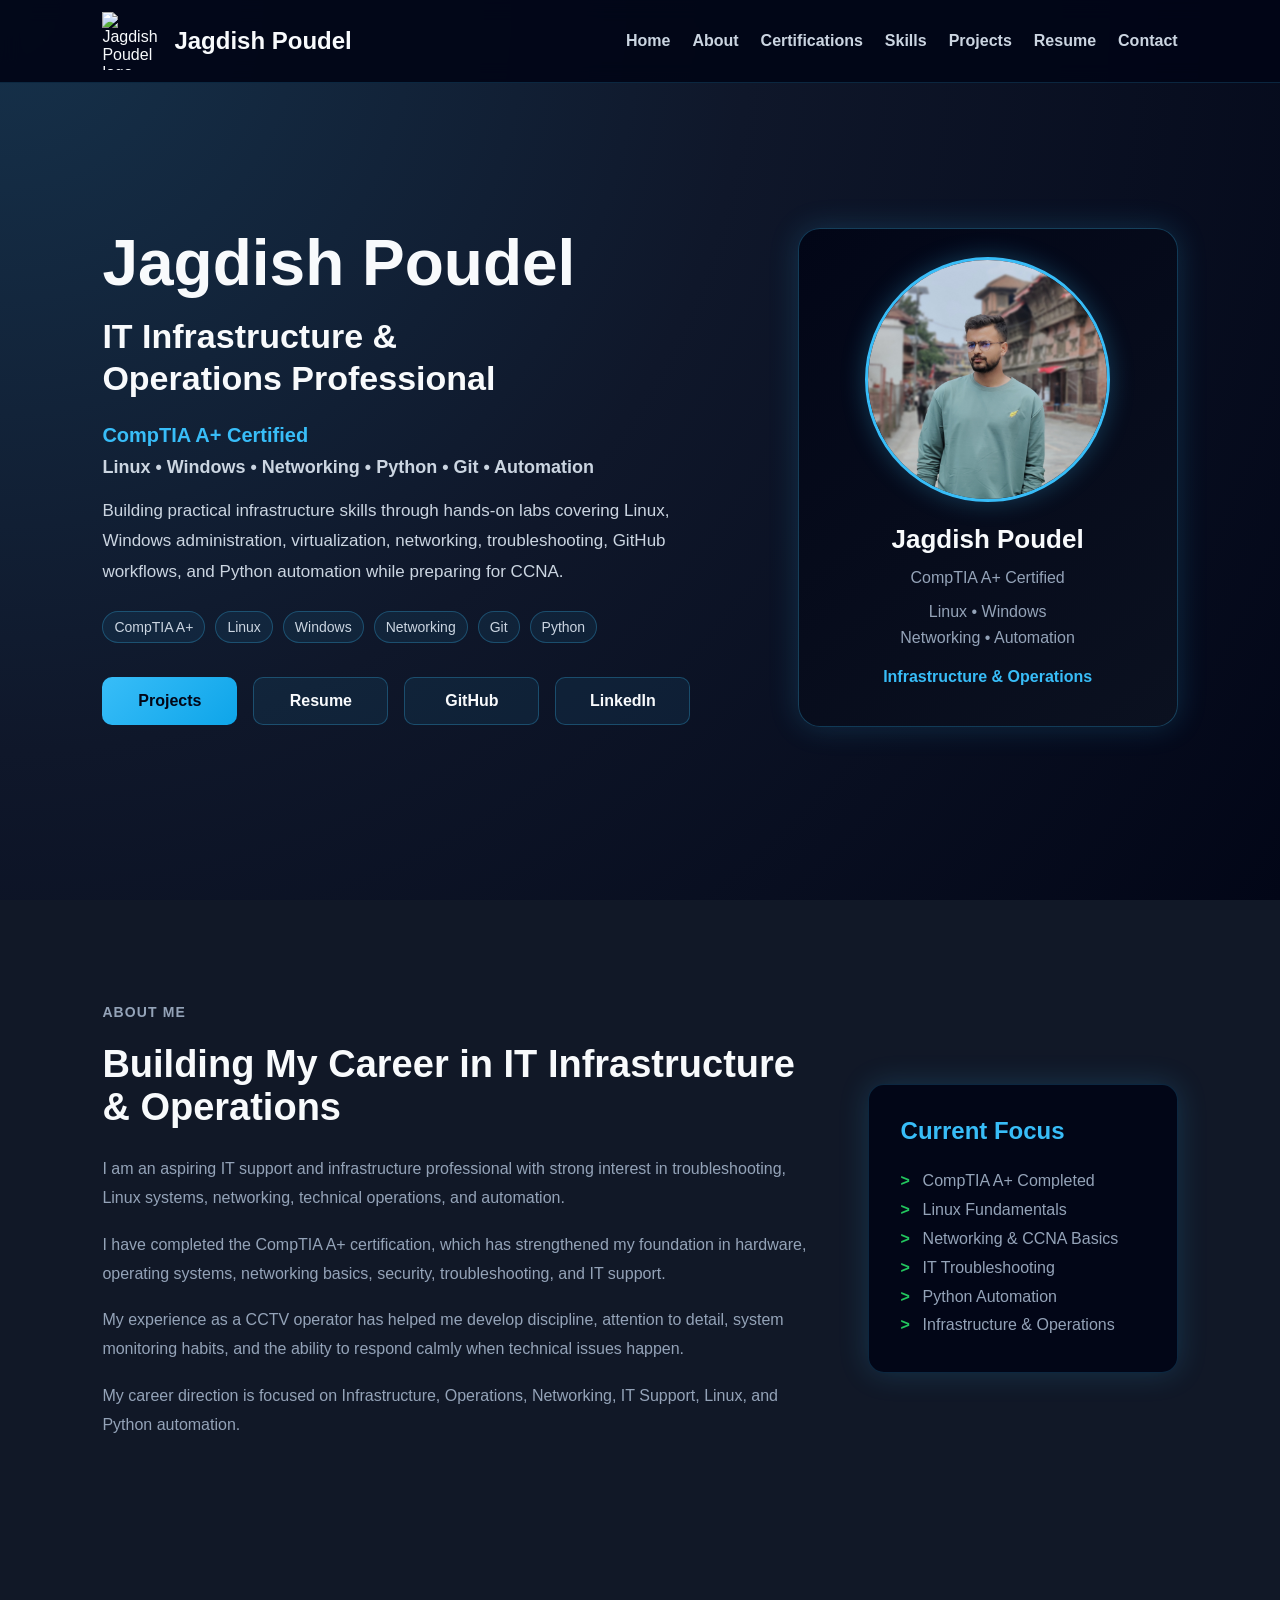
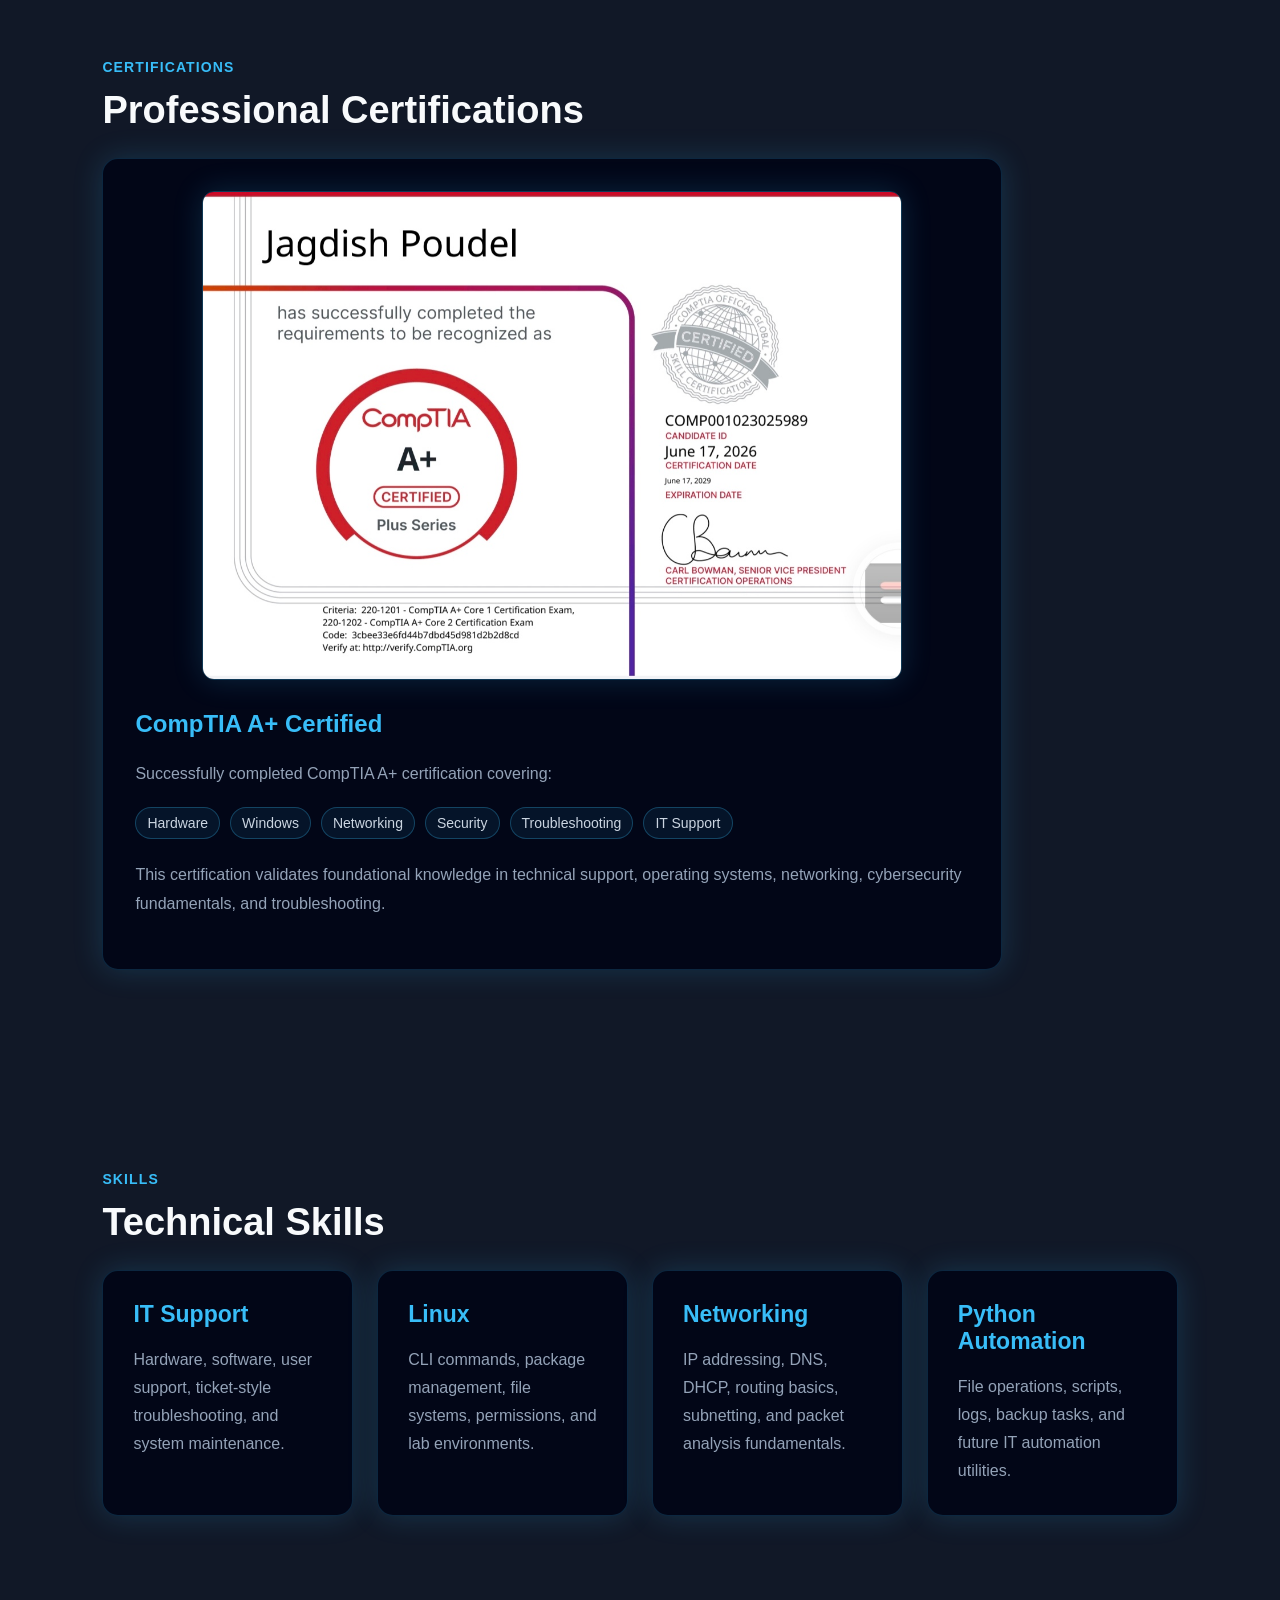
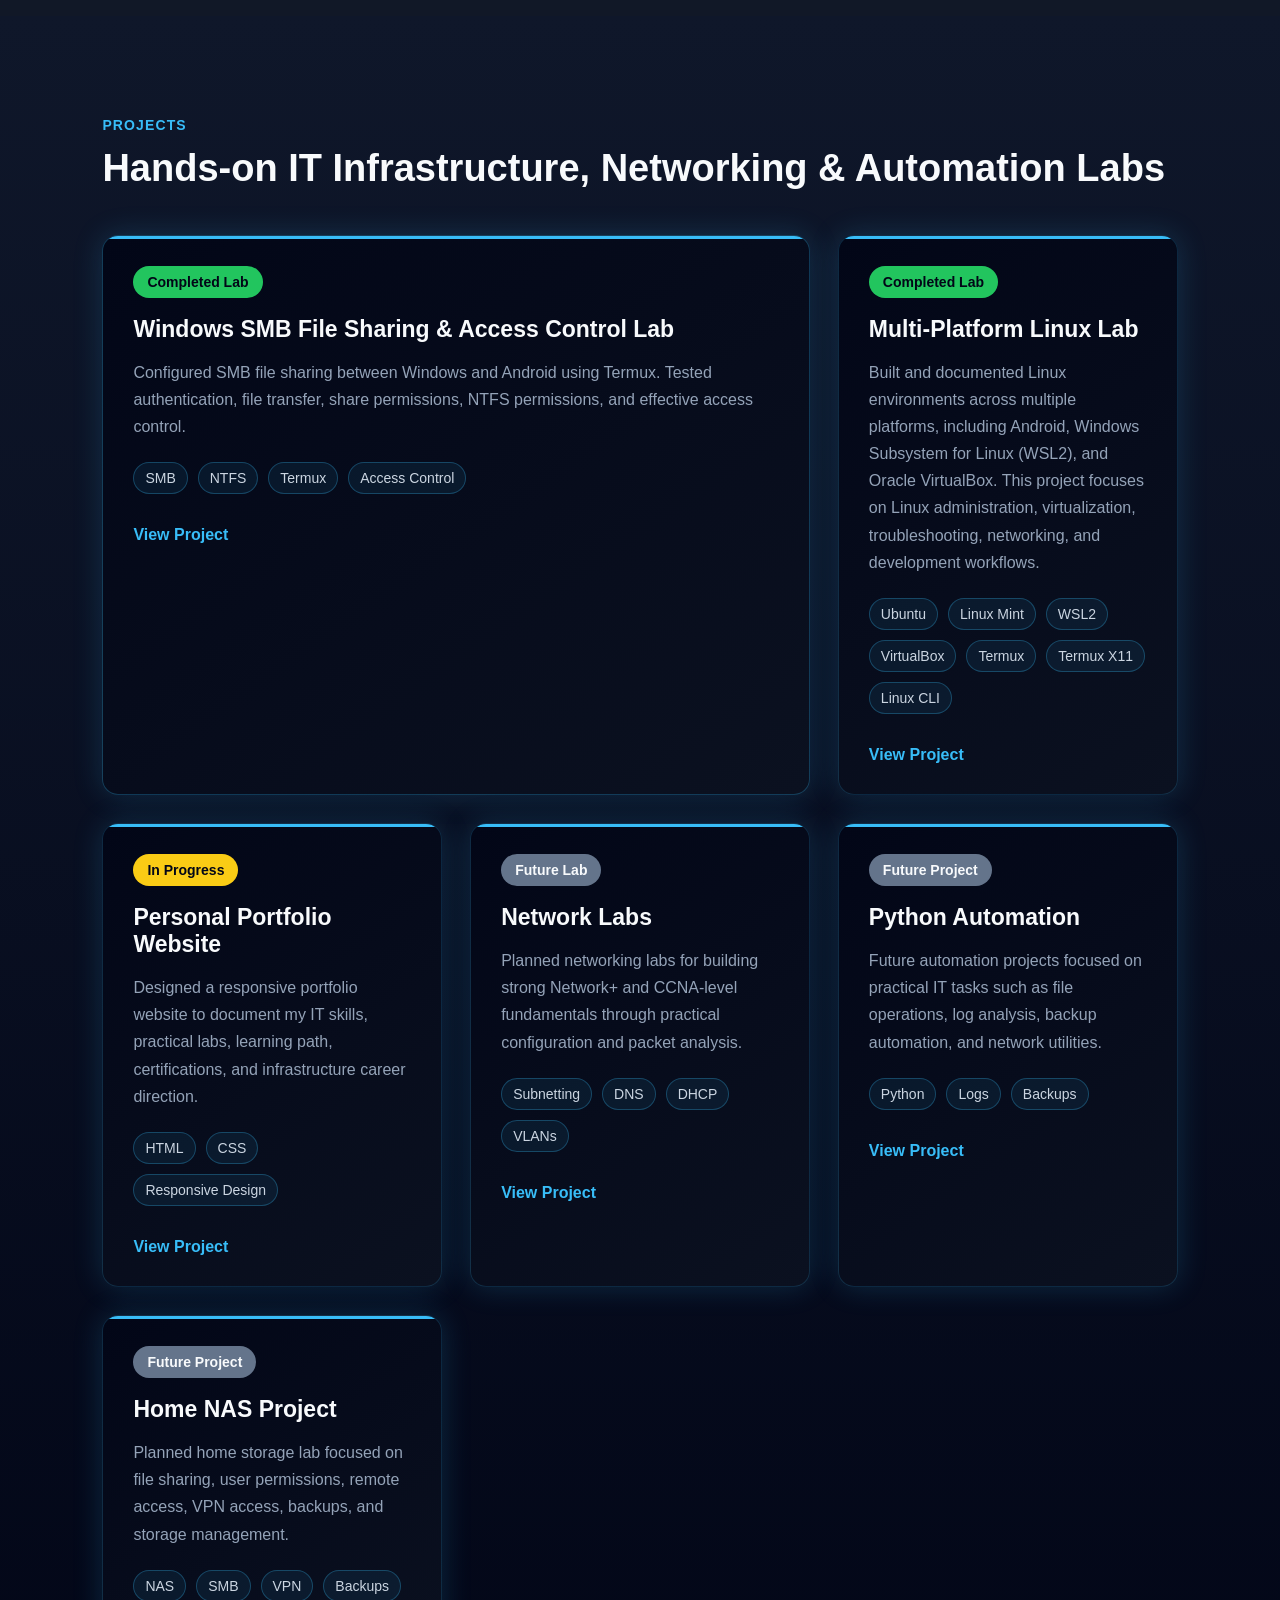
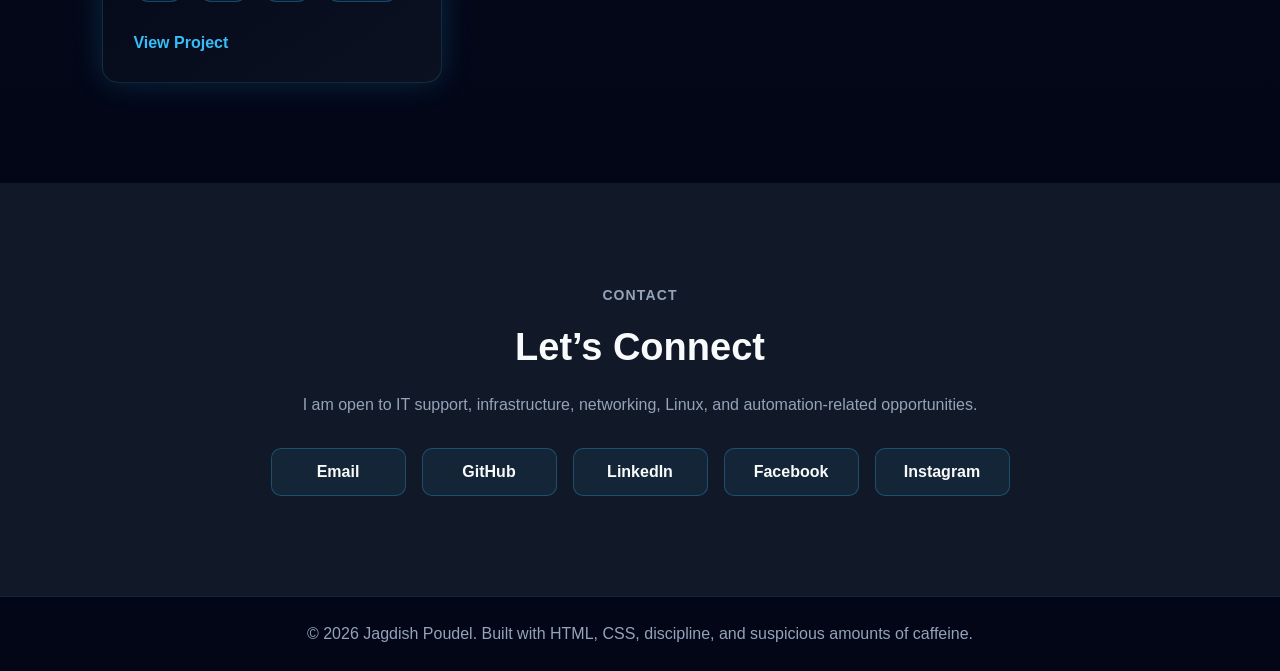
==== commit 6a76c0c0: "Edited the project section" ====
--- a/index.html
+++ b/index.html
@@ -1,367 +1,375 @@
-<!DOCTYPE html>
-<html lang="en">
-<head>
-  <meta charset="UTF-8" />
-  <meta name="viewport" content="width=device-width, initial-scale=1.0" />
-  <title>Jagdish Poudel | IT Support & Automation</title>
-  <link rel="stylesheet" href="./style.css" />
-</head>
-
-<body>
-
-<header class="header">
-  <nav class="navbar">
-    <a href="index.html" class="brand">
-      <img src="image/logo.jpeg" alt="Jagdish Poudel logo">
-      <span>Jagdish Poudel</span>
-    </a>
-
-    <ul class="nav-links">
-      <li><a href="#home">Home</a></li>
-      <li><a href="#about">About</a></li>
-      <li><a href="#certifications">Certifications</a></li>
-      <li><a href="#skills">Skills</a></li>
-      <li><a href="#projects">Projects</a></li>
-      <li><a href="resume.pdf" target="_blank">Resume</a></li>
-      <li><a href="#contact">Contact</a></li>
-    </ul>
-  </nav>
-</header>
-
-<section id="home" class="hero">
-  <div class="hero-content">
-
-    <div class="hero-text">
-      <h1>Jagdish Poudel</h1>
-
-      <h2>
-        IT Infrastructure &amp;<br>
-        Operations Professional
-      </h2>
-
-      <p class="hero-certification">
-        CompTIA A+ Certified
-      </p>
-
-      <p class="hero-focus">
-        Linux • Windows • Networking • Python • Git • Automation
-      </p>
-
-      <p class="hero-description">
-        Building practical infrastructure skills through hands-on labs covering
-        Linux, Windows administration, virtualization, networking, troubleshooting,
-        GitHub workflows, and Python automation while preparing for CCNA.
-      </p>
-
-      <div class="hero-badges">
-        <span>CompTIA A+</span>
-        <span>Linux</span>
-        <span>Windows</span>
-        <span>Networking</span>
-        <span>Git</span>
-        <span>Python</span>
-      </div>
-
-      <div class="hero-buttons">
-        <a href="#projects" class="btn primary-btn">Projects</a>
-        <a href="#resume" class="btn resume-btn">Resume</a>
-        <a href="https://github.com/freakster101" target="_blank" class="btn">GitHub</a>
-        <a href="https://www.linkedin.com/in/jagdishpoudel" target="_blank" class="btn">LinkedIn</a>
-      </div>
-    </div>
-
-    <div class="hero-card">
-      <div class="profile-image-wrapper">
-        <img src="image/profile.jpg" alt="Jagdish Poudel" class="profile-image">
-      </div>
-
-      <h3>Jagdish Poudel</h3>
-
-      <p>CompTIA A+ Certified</p>
-
-      <p>
-        Linux • Windows<br>
-        Networking • Automation
-      </p>
-
-      <p class="career-label">
-        Infrastructure &amp; Operations
-      </p>
-    </div>
-
-  </div>
-</section>
-
-<section id="about" class="about">
-  <div class="about-container">
-    <div class="about-text">
-      <p class="section-label">About Me</p>
-
-      <h2>Building My Career in IT Infrastructure & Operations</h2>
-
-      <p>
-        I am an aspiring IT support and infrastructure professional with strong
-        interest in troubleshooting, Linux systems, networking, technical operations,
-        and automation.
-      </p>
-
-      <p>
-        I have completed the CompTIA A+ certification, which has strengthened my
-        foundation in hardware, operating systems, networking basics, security,
-        troubleshooting, and IT support.
-      </p>
-
-      <p>
-        My experience as a CCTV operator has helped me develop discipline,
-        attention to detail, system monitoring habits, and the ability to respond
-        calmly when technical issues happen.
-      </p>
-
-      <p>
-        My career direction is focused on Infrastructure, Operations, Networking,
-        IT Support, Linux, and Python automation.
-      </p>
-    </div>
-
-    <div class="about-card">
-      <h3>Current Focus</h3>
-
-      <ul>
-        <li>CompTIA A+ Completed</li>
-        <li>Linux Fundamentals</li>
-        <li>Networking & CCNA Basics</li>
-        <li>IT Troubleshooting</li>
-        <li>Python Automation</li>
-        <li>Infrastructure & Operations</li>
-      </ul>
-    </div>
-  </div>
-</section>
-
-<section id="certifications" class="certifications">
-
-    <p class="section-label">Certifications</p>
-
-    <h2>Professional Certifications</h2>
-
-    <div class="cert-card">
-
-        <img
-            src="image/comptia-a-plus-certificate.jpg"
-            alt="CompTIA A+ Certificate"
-            class="certificate-image"
-        >
-
-        <h3>CompTIA A+ Certified</h3>
-
-        <p>
-            Successfully completed CompTIA A+ certification covering:
-        </p>
-
-        <div class="project-meta">
-            <span>Hardware</span>
-            <span>Windows</span>
-            <span>Networking</span>
-            <span>Security</span>
-            <span>Troubleshooting</span>
-            <span>IT Support</span>
-        </div>
-
-        <p>
-            This certification validates foundational knowledge in
-            technical support, operating systems, networking,
-            cybersecurity fundamentals, and troubleshooting.
-        </p>
-
-    </div>
-
-</section>
-
-<section id="skills" class="skills">
-  <p class="section-label">Skills</p>
-  <h2>Technical Skills</h2>
-
-  <div class="skills-grid">
-    <div class="skill-card">
-      <h3>IT Support</h3>
-      <p>Hardware, software, user support, ticket-style troubleshooting, and system maintenance.</p>
-    </div>
-
-    <div class="skill-card">
-      <h3>Linux</h3>
-      <p>CLI commands, package management, file systems, permissions, and lab environments.</p>
-    </div>
-
-    <div class="skill-card">
-      <h3>Networking</h3>
-      <p>IP addressing, DNS, DHCP, routing basics, subnetting, and packet analysis fundamentals.</p>
-    </div>
-
-    <div class="skill-card">
-      <h3>Python Automation</h3>
-      <p>File operations, scripts, logs, backup tasks, and future IT automation utilities.</p>
-    </div>
-  </div>
-</section>
-
-<section id="projects" class="projects">
-  <p class="section-label">Projects</p>
-  <h2>Hands-on IT Infrastructure, Networking & Automation Labs</h2>
-
-  <div class="projects-grid">
-
-    <div class="project-card featured-project">
-      <span class="project-status">Completed Lab</span>
-      <h3>Windows SMB File Sharing & Access Control Lab</h3>
-      <p>
-        Configured SMB file sharing between Windows and Android using Termux.
-        Tested authentication, file transfer, share permissions, NTFS permissions,
-        and effective access control.
-      </p>
-      <div class="project-meta">
-        <span>SMB</span>
-        <span>NTFS</span>
-        <span>Termux</span>
-        <span>Access Control</span>
-      </div>
-      <a href="projects/smb-file-sharing.html" class="project-link">View Project</a>
-    </div>
-
-    <div class="project-card">
-      <span class="project-status completed">Completed Lab</span>
-
-      <h3>Multi-Platform Linux Lab</h3>
-
-      <p>
-          Built and documented Linux environments across multiple platforms,
-          including Android, Windows Subsystem for Linux (WSL2), and Oracle
-          VirtualBox. This project focuses on Linux administration, virtualization,
-          troubleshooting, networking, and development workflows.
-      </p>
-
-      <div class="project-meta">
-          <span>Ubuntu</span>
-          <span>Linux Mint</span>
-          <span>WSL2</span>
-          <span>VirtualBox</span>
-          <span>Termux</span>
-          <span>Termux X11</span>
-          <span>Linux CLI</span>
-      </div>
-
-      <a href="projects/multi-platform-linux-lab.html" class="project-link">
-          View Project
-      </a>
-    </div>
-
-    <div class="project-card">
-      <span class="project-status progress">In Progress</span>
-      <h3>Personal Portfolio Website</h3>
-      <p>
-        Designed a responsive portfolio website to document my IT skills,
-        practical labs, learning path, certifications, and infrastructure career direction.
-      </p>
-      <div class="project-meta">
-        <span>HTML</span>
-        <span>CSS</span>
-        <span>Responsive Design</span>
-      </div>
-      <a href="projects/portfolio-website.html" class="project-link">View Project</a>
-    </div>
-
-    <div class="project-card">
-      <span class="project-status future">Future Lab</span>
-      <h3>Network Labs</h3>
-      <p>
-        Planned networking labs for building strong Network+ and CCNA-level
-        fundamentals through practical configuration and packet analysis.
-      </p>
-      <div class="project-meta">
-        <span>Subnetting</span>
-        <span>DNS</span>
-        <span>DHCP</span>
-        <span>VLANs</span>
-      </div>
-      <a href="projects/network-labs.html" class="project-link">View Project</a>
-    </div>
-
-    <div class="project-card">
-      <span class="project-status future">Future Project</span>
-      <h3>Python Automation</h3>
-      <p>
-        Future automation projects focused on practical IT tasks such as file
-        operations, log analysis, backup automation, and network utilities.
-      </p>
-      <div class="project-meta">
-        <span>Python</span>
-        <span>Logs</span>
-        <span>Backups</span>
-      </div>
-      <a href="projects/python-automation.html" class="project-link">View Project</a>
-    </div>
-
-    <div class="project-card">
-      <span class="project-status future">Future Project</span>
-      <h3>Home NAS Project</h3>
-      <p>
-        Planned home storage lab focused on file sharing, user permissions,
-        remote access, VPN access, backups, and storage management.
-      </p>
-      <div class="project-meta">
-        <span>NAS</span>
-        <span>SMB</span>
-        <span>VPN</span>
-        <span>Backups</span>
-      </div>
-      <a href="projects/home-nas-project.html" class="project-link">View Project</a>
-    </div>
-
-  </div>
-</section>
-
-<section id="contact" class="contact">
-  <p class="section-label">Contact</p>
-  <h2>Let’s Connect</h2>
-  <p>
-    I am open to IT support, infrastructure, networking, Linux, and automation-related opportunities.
-  </p>
-
-  <div class="hero-buttons contact-buttons">
-
-    <a href="mailto:jagdishpoudel19@gmail.com" class="btn">
-        Email
-    </a>
-
-    <a href="https://github.com/freakster101"
-       target="_blank"
-       class="btn">
-        GitHub
-    </a>
-
-    <a href="https://www.linkedin.com/in/jagdishpoudel/"
-       target="_blank"
-       class="btn linkedin-btn">
-        LinkedIn
-    </a>
-
-    <a href="https://www.facebook.com/poudel.jagdish/"
-       target="_blank"
-       class="btn facebook-btn">
-        Facebook
-    </a>
-
-    <a href="https://www.instagram.com/jagdispoudel/"
-       target="_blank"
-       class="btn instagram-btn">
-        Instagram
-    </a>
-
-</div>
-</section>
-
-<footer class="footer">
-  <p>© 2026 Jagdish Poudel. Built with HTML, CSS, discipline, and suspicious amounts of caffeine.</p>
-</footer>
-
-</body>
+<!DOCTYPE html>
+<html lang="en">
+<head>
+  <meta charset="UTF-8" />
+  <meta name="viewport" content="width=device-width, initial-scale=1.0" />
+  <title>Jagdish Poudel | IT Support & Automation</title>
+  <link rel="stylesheet" href="./style.css" />
+  <link rel="stylesheet" href="./styles/header.css" />
+  <link rel="stylesheet" href="./styles/hero.css" />
+  <link rel="stylesheet" href="./styles/about.css" />
+  <link rel="stylesheet" href="./styles/certifications.css" />
+  <link rel="stylesheet" href="./styles/skills.css" />
+  <link rel="stylesheet" href="./styles/projects.css" />
+  <link rel="stylesheet" href="./styles/contact.css" />
+  <link rel="stylesheet" href="./styles/responsive.css" />
+</head>
+
+<body>
+
+<header class="header">
+  <nav class="navbar">
+    <a href="index.html" class="brand">
+      <img src="image/logo.jpeg" alt="Jagdish Poudel logo">
+      <span>Jagdish Poudel</span>
+    </a>
+
+    <ul class="nav-links">
+      <li><a href="#home">Home</a></li>
+      <li><a href="#about">About</a></li>
+      <li><a href="#certifications">Certifications</a></li>
+      <li><a href="#skills">Skills</a></li>
+      <li><a href="#projects">Projects</a></li>
+      <li><a href="resume.pdf" target="_blank">Resume</a></li>
+      <li><a href="#contact">Contact</a></li>
+    </ul>
+  </nav>
+</header>
+
+<section id="home" class="hero">
+  <div class="hero-content">
+
+    <div class="hero-text">
+      <h1>Jagdish Poudel</h1>
+
+      <h2>
+        IT Infrastructure &amp;<br>
+        Operations Professional
+      </h2>
+
+      <p class="hero-certification">
+        CompTIA A+ Certified
+      </p>
+
+      <p class="hero-focus">
+        Linux • Windows • Networking • Python • Git • Automation
+      </p>
+
+      <p class="hero-description">
+        Building practical infrastructure skills through hands-on labs covering
+        Linux, Windows administration, virtualization, networking, troubleshooting,
+        GitHub workflows, and Python automation while preparing for CCNA.
+      </p>
+
+      <div class="hero-badges">
+        <span>CompTIA A+</span>
+        <span>Linux</span>
+        <span>Windows</span>
+        <span>Networking</span>
+        <span>Git</span>
+        <span>Python</span>
+      </div>
+
+      <div class="hero-buttons">
+        <a href="#projects" class="btn primary-btn">Projects</a>
+        <a href="resume.pdf" target="_blank" class="btn resume-btn">Resume</a>
+        <a href="https://github.com/freakster101" target="_blank" class="btn">GitHub</a>
+        <a href="https://www.linkedin.com/in/jagdishpoudel" target="_blank" class="btn">LinkedIn</a>
+      </div>
+    </div>
+
+    <div class="hero-card">
+      <div class="profile-image-wrapper">
+        <img src="image/profile.jpg" alt="Jagdish Poudel" class="profile-image">
+      </div>
+
+      <h3>Jagdish Poudel</h3>
+
+      <p>CompTIA A+ Certified</p>
+
+      <p>
+        Linux • Windows<br>
+        Networking • Automation
+      </p>
+
+      <p class="career-label">
+        Infrastructure &amp; Operations
+      </p>
+    </div>
+
+  </div>
+</section>
+
+<section id="about" class="about">
+  <div class="about-container">
+    <div class="about-text">
+      <p class="section-label">About Me</p>
+
+      <h2>Building My Career in IT Infrastructure & Operations</h2>
+
+      <p>
+        I am an aspiring IT support and infrastructure professional with strong
+        interest in troubleshooting, Linux systems, networking, technical operations,
+        and automation.
+      </p>
+
+      <p>
+        I have completed the CompTIA A+ certification, which has strengthened my
+        foundation in hardware, operating systems, networking basics, security,
+        troubleshooting, and IT support.
+      </p>
+
+      <p>
+        My experience as a CCTV operator has helped me develop discipline,
+        attention to detail, system monitoring habits, and the ability to respond
+        calmly when technical issues happen.
+      </p>
+
+      <p>
+        My career direction is focused on Infrastructure, Operations, Networking,
+        IT Support, Linux, and Python automation.
+      </p>
+    </div>
+
+    <div class="about-card">
+      <h3>Current Focus</h3>
+
+      <ul>
+        <li>CompTIA A+ Completed</li>
+        <li>Linux Fundamentals</li>
+        <li>Networking & CCNA Basics</li>
+        <li>IT Troubleshooting</li>
+        <li>Python Automation</li>
+        <li>Infrastructure & Operations</li>
+      </ul>
+    </div>
+  </div>
+</section>
+
+<section id="certifications" class="certifications">
+
+    <p class="section-label">Certifications</p>
+
+    <h2>Professional Certifications</h2>
+
+    <div class="cert-card">
+
+        <img
+            src="image/comptia-a-plus-certificate.jpg"
+            alt="CompTIA A+ Certificate"
+            class="certificate-image"
+        >
+
+        <h3>CompTIA A+ Certified</h3>
+
+        <p>
+            Successfully completed CompTIA A+ certification covering:
+        </p>
+
+        <div class="project-meta">
+            <span>Hardware</span>
+            <span>Windows</span>
+            <span>Networking</span>
+            <span>Security</span>
+            <span>Troubleshooting</span>
+            <span>IT Support</span>
+        </div>
+
+        <p>
+            This certification validates foundational knowledge in
+            technical support, operating systems, networking,
+            cybersecurity fundamentals, and troubleshooting.
+        </p>
+
+    </div>
+
+</section>
+
+<section id="skills" class="skills">
+  <p class="section-label">Skills</p>
+  <h2>Technical Skills</h2>
+
+  <div class="skills-grid">
+    <div class="skill-card">
+      <h3>IT Support</h3>
+      <p>Hardware, software, user support, ticket-style troubleshooting, and system maintenance.</p>
+    </div>
+
+    <div class="skill-card">
+      <h3>Linux</h3>
+      <p>CLI commands, package management, file systems, permissions, and lab environments.</p>
+    </div>
+
+    <div class="skill-card">
+      <h3>Networking</h3>
+      <p>IP addressing, DNS, DHCP, routing basics, subnetting, and packet analysis fundamentals.</p>
+    </div>
+
+    <div class="skill-card">
+      <h3>Python Automation</h3>
+      <p>File operations, scripts, logs, backup tasks, and future IT automation utilities.</p>
+    </div>
+  </div>
+</section>
+
+<section id="projects" class="projects">
+  <p class="section-label">Projects</p>
+  <h2>Hands-on IT Infrastructure, Networking & Automation Labs</h2>
+
+  <div class="projects-grid">
+
+    <div class="project-card featured-project">
+      <span class="project-status completed">Completed Lab</span>
+      <h3>Windows SMB File Sharing & Access Control Lab</h3>
+      <p>
+        Configured SMB file sharing between Windows and Android using Termux.
+        Tested authentication, file transfer, share permissions, NTFS permissions,
+        and effective access control.
+      </p>
+      <div class="project-meta">
+        <span>SMB</span>
+        <span>NTFS</span>
+        <span>Termux</span>
+        <span>Access Control</span>
+      </div>
+      <a href="projects/smb-file-sharing.html" class="project-link">View Project</a>
+    </div>
+
+    <div class="project-card">
+      <span class="project-status completed">Completed Lab</span>
+
+      <h3>Multi-Platform Linux Lab</h3>
+
+      <p>
+          Built and documented Linux environments across multiple platforms,
+          including Android, Windows Subsystem for Linux (WSL2), and Oracle
+          VirtualBox. This project focuses on Linux administration, virtualization,
+          troubleshooting, networking, and development workflows.
+      </p>
+
+      <div class="project-meta">
+          <span>Ubuntu</span>
+          <span>Linux Mint</span>
+          <span>WSL2</span>
+          <span>VirtualBox</span>
+          <span>Termux</span>
+          <span>Termux X11</span>
+          <span>Linux CLI</span>
+      </div>
+
+      <a href="projects/multi-platform-linux-lab.html" class="project-link">
+          View Project
+      </a>
+    </div>
+
+    <div class="project-card">
+      <span class="project-status progress">In Progress</span>
+      <h3>Personal Portfolio Website</h3>
+      <p>
+        Designed a responsive portfolio website to document my IT skills,
+        practical labs, learning path, certifications, and infrastructure career direction.
+      </p>
+      <div class="project-meta">
+        <span>HTML</span>
+        <span>CSS</span>
+        <span>Responsive Design</span>
+      </div>
+      <a href="projects/portfolio-website.html" class="project-link">View Project</a>
+    </div>
+
+    <div class="project-card">
+      <span class="project-status future">Future Lab</span>
+      <h3>Network Labs</h3>
+      <p>
+        Planned networking labs for building strong Network+ and CCNA-level
+        fundamentals through practical configuration and packet analysis.
+      </p>
+      <div class="project-meta">
+        <span>Subnetting</span>
+        <span>DNS</span>
+        <span>DHCP</span>
+        <span>VLANs</span>
+      </div>
+      <a href="projects/network-labs.html" class="project-link">View Project</a>
+    </div>
+
+    <div class="project-card">
+      <span class="project-status future">Future Project</span>
+      <h3>Python Automation</h3>
+      <p>
+        Future automation projects focused on practical IT tasks such as file
+        operations, log analysis, backup automation, and network utilities.
+      </p>
+      <div class="project-meta">
+        <span>Python</span>
+        <span>Logs</span>
+        <span>Backups</span>
+      </div>
+      <a href="projects/python-automation.html" class="project-link">View Project</a>
+    </div>
+
+    <div class="project-card">
+      <span class="project-status future">Future Project</span>
+      <h3>Home NAS Project</h3>
+      <p>
+        Planned home storage lab focused on file sharing, user permissions,
+        remote access, VPN access, backups, and storage management.
+      </p>
+      <div class="project-meta">
+        <span>NAS</span>
+        <span>SMB</span>
+        <span>VPN</span>
+        <span>Backups</span>
+      </div>
+      <a href="projects/home-nas-project.html" class="project-link">View Project</a>
+    </div>
+
+  </div>
+</section>
+
+<section id="contact" class="contact">
+  <p class="section-label">Contact</p>
+  <h2>Let’s Connect</h2>
+  <p>
+    I am open to IT support, infrastructure, networking, Linux, and automation-related opportunities.
+  </p>
+
+  <div class="hero-buttons contact-buttons">
+
+    <a href="mailto:jagdishpoudel19@gmail.com" class="btn">
+        Email
+    </a>
+
+    <a href="https://github.com/freakster101"
+       target="_blank"
+       class="btn">
+        GitHub
+    </a>
+
+    <a href="https://www.linkedin.com/in/jagdishpoudel/"
+       target="_blank"
+       class="btn linkedin-btn">
+        LinkedIn
+    </a>
+
+    <a href="https://www.facebook.com/poudel.jagdish/"
+       target="_blank"
+       class="btn facebook-btn">
+        Facebook
+    </a>
+
+    <a href="https://www.instagram.com/jagdispoudel/"
+       target="_blank"
+       class="btn instagram-btn">
+        Instagram
+    </a>
+
+</div>
+</section>
+
+<footer class="footer">
+  <p>© 2026 Jagdish Poudel. Built with HTML, CSS, discipline, and suspicious amounts of caffeine.</p>
+</footer>
+
+</body>
 </html>
--- a/style.css
+++ b/style.css
@@ -1,607 +1,121 @@
-* {
-  margin: 0;
-  padding: 0;
-  box-sizing: border-box;
-}
-
-html {
-  scroll-behavior: smooth;
-}
-
-body {
-  font-family: Arial, sans-serif;
-  background-color: #0f172a;
-  color: #e5e7eb;
-}
-
-.header {
-  width: 100%;
-  background-color: rgba(2, 6, 23, 0.95);
-  padding: 14px 8%;
-  position: fixed;
-  top: 0;
-  left: 0;
-  z-index: 1000;
-  backdrop-filter: blur(10px);
-  border-bottom: 1px solid rgba(56, 189, 248, 0.15);
-}
-
-.navbar {
-  display: flex;
-  justify-content: space-between;
-  align-items: center;
-}
-
-.brand {
-  display: flex;
-  align-items: center;
-  gap: 14px;
-  text-decoration: none;
-}
-
-.brand img {
-  width: 70px;
-  height: 70px;
-  object-fit: contain;
-}
-
-.brand span {
-  font-size: 26px;
-  font-weight: bold;
-  color: #00e5ff;
-  text-shadow: 0 0 10px #00e5ff;
-}
-
-.nav-links {
-  list-style: none;
-  display: flex;
-  gap: 24px;
-}
-
-.nav-links a {
-  color: #e5e7eb;
-  text-decoration: none;
-  font-weight: bold;
-  transition: 0.3s;
-}
-
-.nav-links a:hover {
-  color: #38bdf8;
-  text-shadow: 0 0 8px #38bdf8;
-}
-
-.hero {
-  min-height: 100vh;
-  padding: 150px 8% 70px;
-  display: flex;
-  align-items: center;
-  justify-content: space-between;
-  gap: 50px;
-  background: radial-gradient(circle at top left, #1e3a5f, #0f172a 55%);
-}
-
-.hero-content {
-  max-width: 680px;
-}
-
-.small-title,
-.section-label {
-  color: #38bdf8;
-  margin-bottom: 12px;
-  font-weight: bold;
-}
-
-.hero-content h1 {
-  font-size: 60px;
-  margin-bottom: 12px;
-  color: #f8fafc;
-}
-
-.hero-content h2 {
-  font-size: 26px;
-  color: #cbd5e1;
-  margin-bottom: 24px;
-}
-
-.intro {
-  line-height: 1.8;
-  color: #cbd5e1;
-  margin-bottom: 32px;
-  font-size: 17px;
-}
-
-.hero-buttons {
-  display: flex;
-  gap: 16px;
-  flex-wrap: wrap;
-}
-
-.btn {
-  text-decoration: none;
-  color: #020617;
-  background-color: #38bdf8;
-  padding: 13px 24px;
-  border-radius: 9px;
-  font-weight: bold;
-  transition: 0.3s;
-  box-shadow: 0 0 15px rgba(56, 189, 248, 0.25);
-}
-
-.btn:hover {
-  background-color: #0ea5e9;
-  transform: translateY(-3px);
-}
-
-.profile-card {
-  width: 380px;
-  background: linear-gradient(145deg, #020617, #0b1120);
-  border: 1px solid rgba(56, 189, 248, 0.22);
-  border-radius: 22px;
-  padding: 28px;
-  text-align: center;
-  box-shadow: 0 0 35px rgba(56, 189, 248, 0.18);
-}
-
-.profile-card img {
-  width: 260px;
-  height: 260px;
-  object-fit: cover;
-  border-radius: 50%;
-  border: 4px solid #38bdf8;
-  box-shadow: 0 0 30px rgba(56, 189, 248, 0.35);
-  margin-bottom: 22px;
-}
-
-.profile-info h3 {
-  font-size: 26px;
-  color: #f8fafc;
-  margin-bottom: 10px;
-}
-
-.profile-info p {
-  color: #cbd5e1;
-  line-height: 1.6;
-}
-
-.about,
-.certifications,
-.skills,
-.contact {
-  padding: 100px 8%;
-  background-color: #111827;
-}
-
-.about-container {
-  display: flex;
-  align-items: center;
-  justify-content: space-between;
-  gap: 55px;
-}
-
-.about-text {
-  max-width: 720px;
-}
-
-.about-text h2,
-.certifications h2,
-.skills h2,
-.contact h2 {
-  font-size: 38px;
-  margin-bottom: 26px;
-  color: #f8fafc;
-}
-/* ==========================
-   Certificate
-========================== */
-
-.certificate-image {
-  width: 100%;
-  max-width: 700px;
-  display: block;
-  margin: 0 auto 30px;
-  border-radius: 12px;
-  border: 2px solid rgba(56,189,248,0.3);
-  box-shadow: 0 0 30px rgba(56,189,248,0.2);
-}
-
-.certificate-image:hover {
-  transform: scale(1.01);
-  transition: 0.3s;
-}
-.about-text p,
-.cert-card p,
-.skill-card p,
-.contact p,
-.project-detail p,
-.project-detail li {
-  color: #94a3b8;
-  line-height: 1.8;
-  margin-bottom: 18px;
-}
-
-.about-card,
-.cert-card,
-.skill-card {
-  background-color: #020617;
-  border: 1px solid #334155;
-  border-radius: 14px;
-  padding: 32px;
-  box-shadow: 0 0 28px rgba(56, 189, 248, 0.14);
-}
-
-.about-card {
-  min-width: 310px;
-}
-
-.about-card h3,
-.cert-card h3,
-.skill-card h3 {
-  color: #38bdf8;
-  margin-bottom: 22px;
-  font-size: 24px;
-}
-
-.about-card ul,
-.project-detail ul {
-  list-style: none;
-}
-
-.about-card li,
-.project-detail li {
-  padding-left: 22px;
-  position: relative;
-}
-
-.about-card li::before,
-.project-detail li::before {
-  content: ">";
-  position: absolute;
-  left: 0;
-  color: #22c55e;
-  font-weight: bold;
-}
-
-.skills-grid {
-  display: grid;
-  grid-template-columns: repeat(4, 1fr);
-  gap: 24px;
-}
-
-.projects {
-  padding: 100px 8%;
-  background: linear-gradient(180deg, #0f172a, #020617);
-}
-
-.projects h2 {
-  font-size: 38px;
-  color: #f8fafc;
-  margin-bottom: 45px;
-}
-
-.projects-grid {
-  display: grid;
-  grid-template-columns: repeat(3, 1fr);
-  gap: 28px;
-}
-
-.project-card {
-  background: linear-gradient(145deg, #020617, #0b1120);
-  border: 1px solid rgba(56, 189, 248, 0.18);
-  border-radius: 16px;
-  padding: 30px;
-  box-shadow: 0 0 30px rgba(56, 189, 248, 0.10);
-  transition: 0.3s;
-  position: relative;
-  overflow: hidden;
-}
-
-.featured-project {
-  grid-column: span 2;
-}
-
-.project-card::before {
-  content: "";
-  position: absolute;
-  top: 0;
-  left: 0;
-  height: 3px;
-  width: 100%;
-  background: #38bdf8;
-  box-shadow: 0 0 14px #38bdf8;
-}
-
-.project-card:hover {
-  transform: translateY(-6px);
-  border-color: #38bdf8;
-  box-shadow: 0 0 35px rgba(56, 189, 248, 0.24);
-}
-
-.project-card h3 {
-  color: #38bdf8;
-  font-size: 23px;
-  margin: 18px 0 16px;
-}
-
-.project-card p {
-  color: #94a3b8;
-  line-height: 1.7;
-  margin-bottom: 22px;
-}
-
-.project-meta {
-  display: flex;
-  flex-wrap: wrap;
-  gap: 10px;
-  margin-bottom: 22px;
-}
-
-.project-meta span {
-  color: #cbd5e1;
-  border: 1px solid rgba(56, 189, 248, 0.25);
-  background-color: rgba(56, 189, 248, 0.08);
-  padding: 7px 11px;
-  border-radius: 20px;
-  font-size: 14px;
-}
-
-.project-status {
-  display: inline-block;
-  color: #020617;
-  background: #22c55e;
-  padding: 8px 14px;
-  border-radius: 20px;
-  font-size: 14px;
-  font-weight: bold;
-}
-
-.project-status.active {
-  background: #38bdf8;
-}
-
-.project-status.progress {
-  background: #facc15;
-}
-
-.project-status.future {
-  background: #94a3b8;
-}
-
-.project-link {
-  display: inline-block;
-  color: #38bdf8;
-  font-weight: bold;
-  text-decoration: none;
-  margin-top: 10px;
-}
-
-.project-link:hover {
-  text-decoration: underline;
-}
-
-.contact {
-  text-align: center;
-}
-
-.contact-buttons {
-  justify-content: center;
-  margin-top: 28px;
-}
-/* Social Buttons */
-
-.linkedin-btn {
-  background-color: #0a66c2;
-  color: white;
-}
-
-.linkedin-btn:hover {
-  background-color: #084f96;
-}
-
-.facebook-btn {
-  background-color: #1877f2;
-  color: white;
-}
-
-.facebook-btn:hover {
-  background-color: #145ec9;
-}
-
-.instagram-btn {
-  background: linear-gradient(
-    45deg,
-    #f58529,
-    #dd2a7b,
-    #8134af,
-    #515bd4
-  );
-  color: white;
-}
-
-.instagram-btn:hover {
-  transform: translateY(-3px) scale(1.03);
-}
-.footer {
-  text-align: center;
-  padding: 28px 8%;
-  background-color: #020617;
-  color: #94a3b8;
-  border-top: 1px solid rgba(56, 189, 248, 0.15);
-}
-
-/* Project detail pages */
-.project-page {
-  padding: 160px 8% 80px;
-  background: radial-gradient(circle at top left, #1e3a5f, #020617 55%);
-  min-height: 100vh;
-}
-
-.project-detail {
-  max-width: 900px;
-  background: linear-gradient(145deg, #020617, #0b1120);
-  border: 1px solid rgba(56, 189, 248, 0.2);
-  border-radius: 18px;
-  padding: 40px;
-  box-shadow: 0 0 35px rgba(56, 189, 248, 0.14);
-}
-
-.project-detail h1 {
-  font-size: 42px;
-  color: #f8fafc;
-  margin-bottom: 20px;
-}
-
-.project-detail h2 {
-  color: #38bdf8;
-  margin: 35px 0 18px;
-}
-
-.back-link {
-  display: inline-block;
-  margin-bottom: 28px;
-  color: #38bdf8;
-  text-decoration: none;
-  font-weight: bold;
-}
-
-.back-link:hover {
-  text-decoration: underline;
-}
-/* ==========================
-   Image Gallery
-========================== */
-
-.gallery {
-  margin-top: 40px;
-}
-
-.gallery h2 {
-  color: #38bdf8;
-  margin-bottom: 20px;
-}
-
-.gallery-grid {
-  display: grid;
-  grid-template-columns: repeat(auto-fit, minmax(250px, 1fr));
-  gap: 20px;
-}
-
-.gallery-item {
-  background: #020617;
-  border: 1px solid rgba(56, 189, 248, 0.2);
-  border-radius: 12px;
-  overflow: hidden;
-  transition: 0.3s;
-}
-
-.gallery-item:hover {
-  transform: translateY(-5px);
-  box-shadow: 0 0 25px rgba(56, 189, 248, 0.2);
-}
-
-.gallery-item img {
-  width: 100%;
-  height: 220px;
-  object-fit: cover;
-  display: block;
-}
-
-.gallery-caption {
-  padding: 15px;
-  color: #cbd5e1;
-  font-size: 14px;
-  line-height: 1.6;
-}
-
-@media (max-width: 1100px) {
-  .skills-grid {
-    grid-template-columns: repeat(2, 1fr);
-  }
-
-  .projects-grid {
-    grid-template-columns: repeat(2, 1fr);
-  }
-
-  .featured-project {
-    grid-column: span 2;
-  }
-}
-
-@media (max-width: 900px) {
-  .navbar {
-    flex-direction: column;
-    gap: 18px;
-  }
-
-  .nav-links {
-    flex-wrap: wrap;
-    justify-content: center;
-    gap: 16px;
-  }
-
-  .brand {
-    flex-direction: column;
-    gap: 6px;
-  }
-
-  .hero {
-    flex-direction: column;
-    text-align: center;
-    padding-top: 250px;
-  }
-
-  .hero-content h1 {
-    font-size: 44px;
-  }
-
-  .hero-content h2 {
-    font-size: 21px;
-  }
-
-  .hero-buttons {
-    justify-content: center;
-  }
-
-  .profile-card {
-    width: 100%;
-  }
-
-  .about-container {
-    flex-direction: column;
-    text-align: center;
-  }
-
-  .about-card {
-    width: 100%;
-  }
-
-  .about-card li {
-    text-align: left;
-  }
-}
-
-@media (max-width: 700px) {
-  .projects {
-    text-align: center;
-  }
-
-  .projects-grid,
-  .skills-grid {
-    grid-template-columns: 1fr;
-  }
-
-  .featured-project {
-    grid-column: span 1;
-  }
-
-  .project-meta {
-    justify-content: center;
-  }
-
-  .project-detail {
-    padding: 28px;
-  }
-
-  .project-detail h1 {
-    font-size: 32px;
-  }
-}+/* =====================================================
+   Global design system
+   Keep colors here so every page uses one visual language.
+===================================================== */
+:root {
+  --bg-main: #0f172a;
+  --bg-deep: #020617;
+  --bg-section: #111827;
+  --bg-card: #0b1120;
+  --text-main: #f8fafc;
+  --text-muted: #94a3b8;
+  --text-soft: #cbd5e1;
+  --accent: #38bdf8;
+  --accent-strong: #0ea5e9;
+  --success: #22c55e;
+  --warning: #facc15;
+  --neutral: #64748b;
+  --border-soft: rgba(56, 189, 248, 0.18);
+  --border-medium: rgba(56, 189, 248, 0.28);
+  --shadow-soft: 0 18px 45px rgba(2, 6, 23, 0.35);
+  --shadow-accent: 0 0 30px rgba(56, 189, 248, 0.18);
+  --radius-sm: 10px;
+  --radius-md: 16px;
+  --radius-lg: 22px;
+  --max-width: 1250px;
+}
+
+* { margin: 0; padding: 0; box-sizing: border-box; }
+
+html { scroll-behavior: smooth; }
+
+body {
+  font-family: Arial, sans-serif;
+  background-color: var(--bg-main);
+  color: var(--text-main);
+}
+
+img { max-width: 100%; }
+
+a { color: inherit; }
+
+section { scroll-margin-top: 110px; }
+
+.section-label {
+  display: inline-block;
+  color: var(--accent);
+  font-size: 14px;
+  font-weight: 800;
+  letter-spacing: 0.08em;
+  text-transform: uppercase;
+  margin-bottom: 14px;
+}
+
+.btn {
+  display: inline-flex;
+  align-items: center;
+  justify-content: center;
+  min-width: 135px;
+  padding: 14px 26px;
+  border-radius: var(--radius-sm);
+  border: 1px solid var(--border-medium);
+  background: rgba(56, 189, 248, 0.08);
+  color: var(--text-main);
+  font-size: 16px;
+  font-weight: 800;
+  text-decoration: none;
+  transition: 0.25s ease;
+}
+
+.btn:hover,
+.btn:focus-visible {
+  color: var(--bg-deep);
+  background: linear-gradient(135deg, var(--accent), var(--accent-strong));
+  transform: translateY(-3px);
+  box-shadow: 0 0 24px rgba(56, 189, 248, 0.35);
+}
+
+.primary-btn {
+  color: var(--bg-deep);
+  background: linear-gradient(135deg, var(--accent), var(--accent-strong));
+  border: none;
+}
+
+.card-surface {
+  background: linear-gradient(145deg, var(--bg-deep), var(--bg-card));
+  border: 1px solid var(--border-soft);
+  border-radius: var(--radius-md);
+  box-shadow: var(--shadow-soft);
+}
+
+.project-meta,
+.hero-badges {
+  display: flex;
+  flex-wrap: wrap;
+  gap: 10px;
+}
+
+.project-meta span,
+.hero-badges span {
+  color: var(--text-soft);
+  border: 1px solid var(--border-medium);
+  background-color: rgba(56, 189, 248, 0.08);
+  padding: 7px 11px;
+  border-radius: 999px;
+  font-size: 14px;
+}
+
+.project-status {
+  display: inline-block;
+  color: var(--bg-deep);
+  background: var(--success);
+  padding: 8px 14px;
+  border-radius: 999px;
+  font-size: 14px;
+  font-weight: 800;
+}
+
+.project-status.completed { background: var(--success); }
+.project-status.progress { background: var(--warning); }
+.project-status.future { background: var(--neutral); color: var(--text-main); }
+.project-status.active { background: var(--accent); }
--- a/styles/header.css
+++ b/styles/header.css
@@ -0,0 +1,57 @@
+.header {
+  width: 100%;
+  background-color: rgba(2, 6, 23, 0.94);
+  padding: 12px 8%;
+  position: fixed;
+  top: 0;
+  left: 0;
+  z-index: 1000;
+  backdrop-filter: blur(10px);
+  border-bottom: 1px solid var(--border-soft);
+}
+
+.navbar {
+  max-width: var(--max-width);
+  margin: 0 auto;
+  display: flex;
+  justify-content: space-between;
+  align-items: center;
+  gap: 28px;
+}
+
+.brand {
+  display: flex;
+  align-items: center;
+  gap: 14px;
+  text-decoration: none;
+}
+
+.brand img {
+  width: 58px;
+  height: 58px;
+  object-fit: contain;
+}
+
+.brand span {
+  font-size: 24px;
+  font-weight: 800;
+  color: var(--text-main);
+}
+
+.nav-links {
+  list-style: none;
+  display: flex;
+  gap: 22px;
+}
+
+.nav-links a {
+  color: var(--text-soft);
+  text-decoration: none;
+  font-weight: 700;
+  transition: 0.25s ease;
+}
+
+.nav-links a:hover,
+.nav-links a:focus-visible {
+  color: var(--accent);
+}
--- a/styles/hero.css
+++ b/styles/hero.css
@@ -0,0 +1,83 @@
+.hero {
+  min-height: 100vh;
+  padding: 135px 8% 80px;
+  display: flex;
+  align-items: center;
+  justify-content: center;
+  background: radial-gradient(circle at top left, rgba(56, 189, 248, 0.16), var(--bg-main) 48%, var(--bg-deep));
+}
+
+.hero-content {
+  width: 100%;
+  max-width: var(--max-width);
+  display: grid;
+  grid-template-columns: 1.2fr 0.8fr;
+  align-items: center;
+  gap: 60px;
+}
+
+.hero-text h1 {
+  font-size: clamp(42px, 6vw, 64px);
+  line-height: 1.05;
+  margin-bottom: 18px;
+  color: var(--text-main);
+}
+
+.hero-text h2 {
+  font-size: clamp(26px, 3.5vw, 34px);
+  line-height: 1.25;
+  color: var(--text-main);
+  margin-bottom: 24px;
+}
+
+.hero-certification {
+  display: inline-block;
+  color: var(--accent);
+  font-size: 20px;
+  font-weight: 800;
+  margin-bottom: 10px;
+}
+
+.hero-focus {
+  color: var(--text-soft);
+  font-size: 18px;
+  font-weight: 700;
+  margin-bottom: 18px;
+}
+
+.hero-description {
+  max-width: 640px;
+  color: var(--text-soft);
+  line-height: 1.8;
+  font-size: 17px;
+  margin-bottom: 24px;
+}
+
+.hero-badges { margin-bottom: 34px; }
+.hero-buttons { display: flex; gap: 16px; flex-wrap: wrap; }
+
+.hero-card {
+  width: min(380px, 100%);
+  justify-self: end;
+  background: linear-gradient(145deg, var(--bg-deep), var(--bg-card));
+  border: 1px solid var(--border-medium);
+  border-radius: var(--radius-lg);
+  padding: 28px;
+  text-align: center;
+  box-shadow: var(--shadow-accent);
+}
+
+.profile-image-wrapper {
+  width: 245px;
+  height: 245px;
+  margin: 0 auto 22px;
+  border-radius: 50%;
+  border: 3px solid var(--accent);
+  box-shadow: 0 0 24px rgba(56, 189, 248, 0.28);
+  overflow: hidden;
+}
+
+.profile-image { width: 100%; height: 100%; object-fit: cover; }
+.hero-card h3 { font-size: 26px; margin-bottom: 10px; }
+.hero-card p { color: var(--text-muted); line-height: 1.6; margin-bottom: 8px; }
+.career-label { color: var(--accent) !important; font-weight: 800; margin-top: 14px; }
--- a/styles/about.css
+++ b/styles/about.css
@@ -0,0 +1,31 @@
+.about {
+  padding: 100px 8%;
+  background-color: var(--bg-section);
+}
+
+.about-container {
+  max-width: var(--max-width);
+  margin: 0 auto;
+  display: flex;
+  align-items: center;
+  justify-content: space-between;
+  gap: 55px;
+}
+
+.about-text { max-width: 720px; }
+.about-text h2 { font-size: clamp(30px, 4vw, 38px); margin-bottom: 26px; }
+.about-text p { color: var(--text-muted); line-height: 1.8; margin-bottom: 18px; }
+
+.about-card {
+  min-width: 310px;
+  background: var(--bg-deep);
+  border: 1px solid var(--border-soft);
+  border-radius: var(--radius-md);
+  padding: 32px;
+  box-shadow: var(--shadow-accent);
+}
+
+.about-card h3 { color: var(--accent); margin-bottom: 22px; font-size: 24px; }
+.about-card ul { list-style: none; }
+.about-card li { color: var(--text-muted); line-height: 1.8; padding-left: 22px; position: relative; }
+.about-card li::before { content: ">"; position: absolute; left: 0; color: var(--success); font-weight: 800; }
--- a/styles/certifications.css
+++ b/styles/certifications.css
@@ -0,0 +1,30 @@
+.certifications {
+  padding: 100px 8%;
+  background-color: var(--bg-section);
+}
+
+.certifications h2 { font-size: clamp(30px, 4vw, 38px); margin-bottom: 26px; }
+
+.cert-card {
+  max-width: 900px;
+  background: var(--bg-deep);
+  border: 1px solid var(--border-soft);
+  border-radius: var(--radius-md);
+  padding: 32px;
+  box-shadow: var(--shadow-accent);
+}
+
+.cert-card h3 { color: var(--accent); margin-bottom: 22px; font-size: 24px; }
+.cert-card p { color: var(--text-muted); line-height: 1.8; margin-bottom: 18px; }
+
+.certificate-image {
+  width: 100%;
+  max-width: 700px;
+  display: block;
+  margin: 0 auto 30px;
+  border-radius: 12px;
+  border: 1px solid var(--border-medium);
+  box-shadow: var(--shadow-accent);
+}
+
+.certificate-image:hover { transform: scale(1.01); transition: 0.25s ease; }
--- a/styles/skills.css
+++ b/styles/skills.css
@@ -0,0 +1,18 @@
+.skills {
+  padding: 100px 8%;
+  background-color: var(--bg-section);
+}
+
+.skills h2 { font-size: clamp(30px, 4vw, 38px); margin-bottom: 26px; }
+.skills-grid { display: grid; grid-template-columns: repeat(4, 1fr); gap: 24px; }
+
+.skill-card {
+  background: var(--bg-deep);
+  border: 1px solid var(--border-soft);
+  border-radius: var(--radius-md);
+  padding: 30px;
+  box-shadow: var(--shadow-accent);
+}
+
+.skill-card h3 { color: var(--accent); margin-bottom: 18px; font-size: 23px; }
+.skill-card p { color: var(--text-muted); line-height: 1.75; }
--- a/styles/projects.css
+++ b/styles/projects.css
@@ -0,0 +1,47 @@
+.projects {
+  padding: 100px 8%;
+  background: linear-gradient(180deg, var(--bg-main), var(--bg-deep));
+}
+
+.projects h2 {
+  max-width: var(--max-width);
+  font-size: clamp(30px, 4vw, 38px);
+  margin-bottom: 45px;
+}
+
+.projects-grid {
+  max-width: var(--max-width);
+  display: grid;
+  grid-template-columns: repeat(3, 1fr);
+  gap: 28px;
+}
+
+.project-card {
+  background: linear-gradient(145deg, var(--bg-deep), var(--bg-card));
+  border: 1px solid var(--border-soft);
+  border-radius: var(--radius-md);
+  padding: 30px;
+  box-shadow: var(--shadow-accent);
+  transition: 0.25s ease;
+  position: relative;
+  overflow: hidden;
+}
+
+.featured-project { grid-column: span 2; border-color: var(--border-medium); }
+
+.project-card::before {
+  content: "";
+  position: absolute;
+  top: 0;
+  left: 0;
+  height: 3px;
+  width: 100%;
+  background: var(--accent);
+}
+
+.project-card:hover { transform: translateY(-6px); border-color: var(--accent); box-shadow: 0 0 34px rgba(56, 189, 248, 0.22); }
+.project-card h3 { color: var(--text-main); font-size: 23px; margin: 18px 0 16px; }
+.project-card p { color: var(--text-muted); line-height: 1.7; margin-bottom: 22px; }
+.project-meta { margin-bottom: 22px; }
+.project-link { display: inline-block; color: var(--accent); font-weight: 800; text-decoration: none; margin-top: 10px; }
+.project-link:hover { text-decoration: underline; }
--- a/styles/contact.css
+++ b/styles/contact.css
@@ -0,0 +1,10 @@
+.contact {
+  padding: 100px 8%;
+  background-color: var(--bg-section);
+  text-align: center;
+}
+
+.contact h2 { font-size: clamp(30px, 4vw, 38px); margin-bottom: 22px; }
+.contact p { color: var(--text-muted); line-height: 1.8; margin-bottom: 18px; }
+.contact-buttons { justify-content: center; margin-top: 28px; }
+.footer { text-align: center; padding: 28px 8%; background-color: var(--bg-deep); color: var(--text-muted); border-top: 1px solid var(--border-soft); }
--- a/styles/responsive.css
+++ b/styles/responsive.css
@@ -0,0 +1,29 @@
+@media (max-width: 1100px) {
+  .skills-grid { grid-template-columns: repeat(2, 1fr); }
+  .projects-grid { grid-template-columns: repeat(2, 1fr); }
+  .featured-project { grid-column: span 2; }
+}
+
+@media (max-width: 900px) {
+  .navbar { flex-direction: column; gap: 16px; }
+  .nav-links { flex-wrap: wrap; justify-content: center; gap: 16px; }
+  .hero { padding-top: 230px; text-align: center; }
+  .hero-content { grid-template-columns: 1fr; }
+  .hero-description { margin-left: auto; margin-right: auto; }
+  .hero-badges, .hero-buttons { justify-content: center; }
+  .hero-card { justify-self: center; }
+  .about-container { flex-direction: column; text-align: center; }
+  .about-card { width: 100%; }
+  .about-card li { text-align: left; }
+}
+
+@media (max-width: 700px) {
+  .brand span { font-size: 21px; }
+  .brand img { width: 50px; height: 50px; }
+  .projects, .skills, .about, .certifications, .contact { text-align: center; padding: 80px 6%; }
+  .projects-grid, .skills-grid { grid-template-columns: 1fr; }
+  .featured-project { grid-column: span 1; }
+  .project-meta, .hero-badges { justify-content: center; }
+  .project-detail { padding: 28px; }
+  .profile-image-wrapper { width: 215px; height: 215px; }
+}
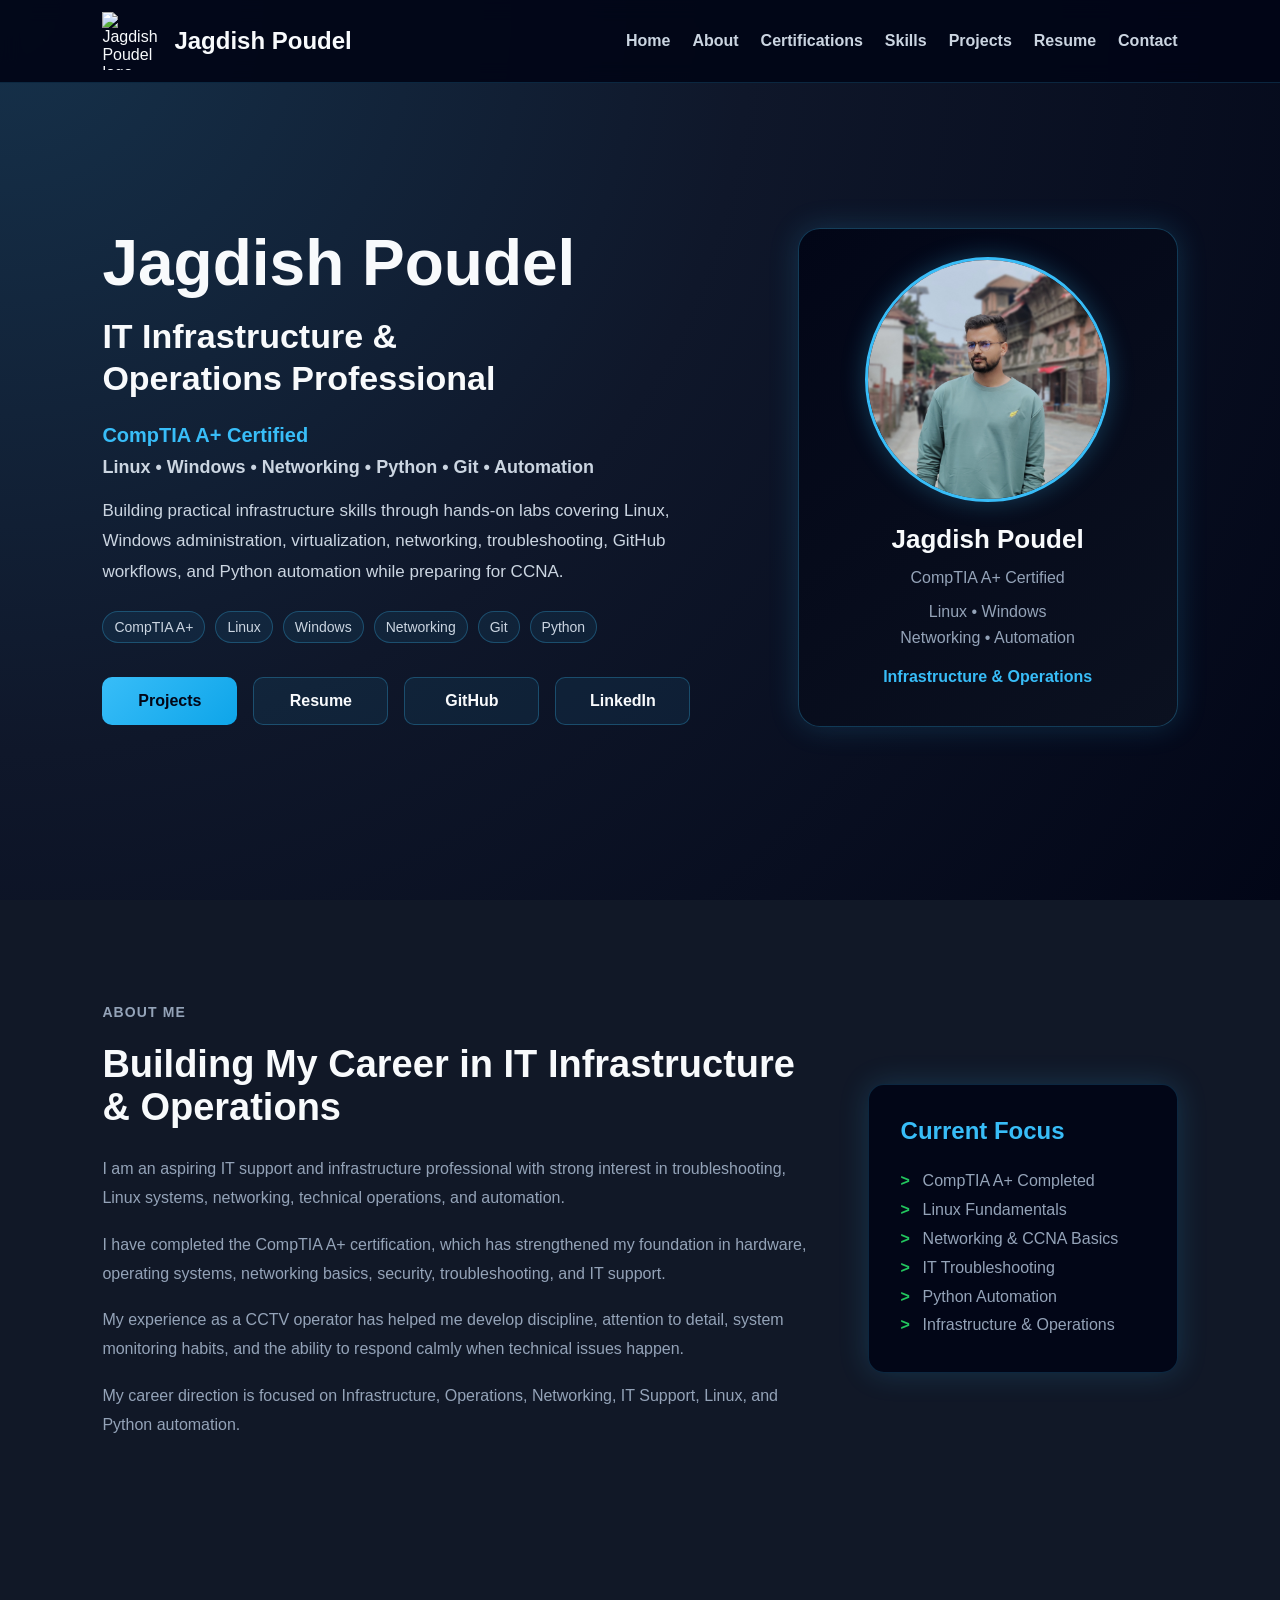
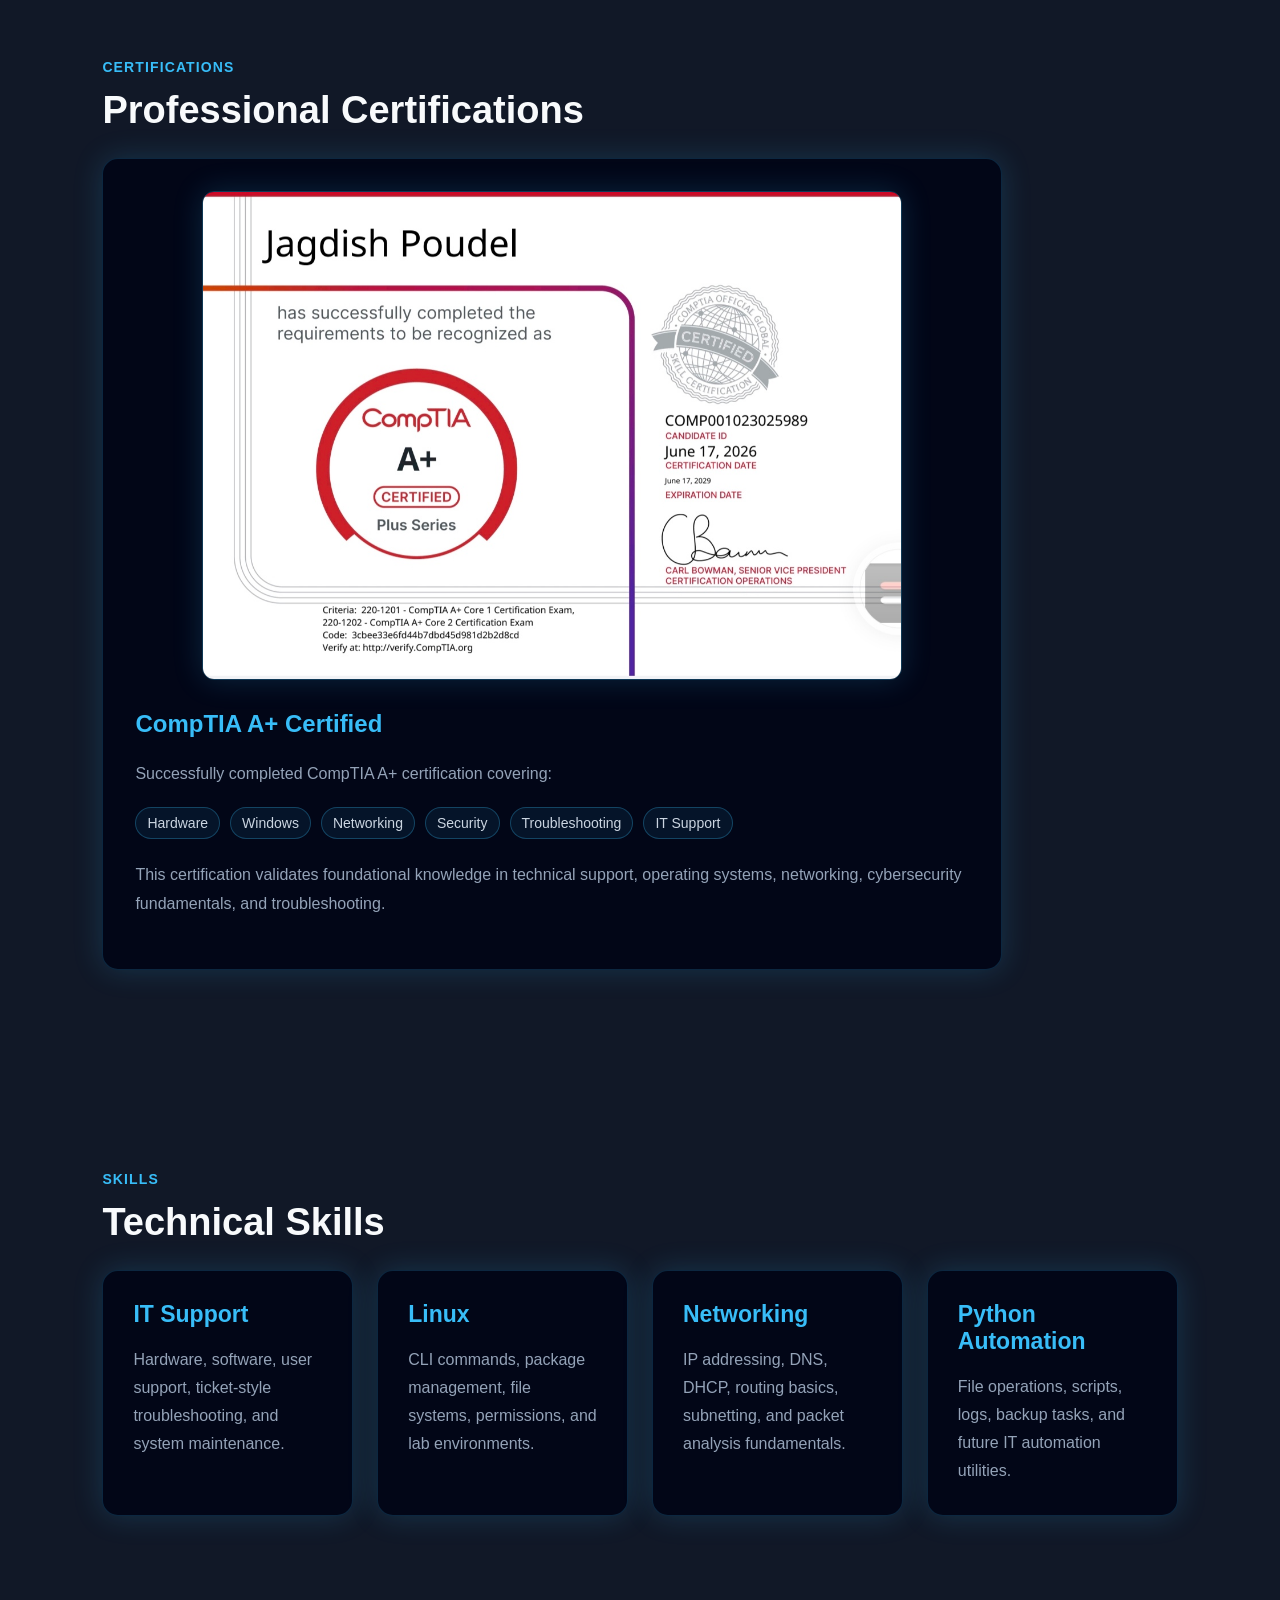
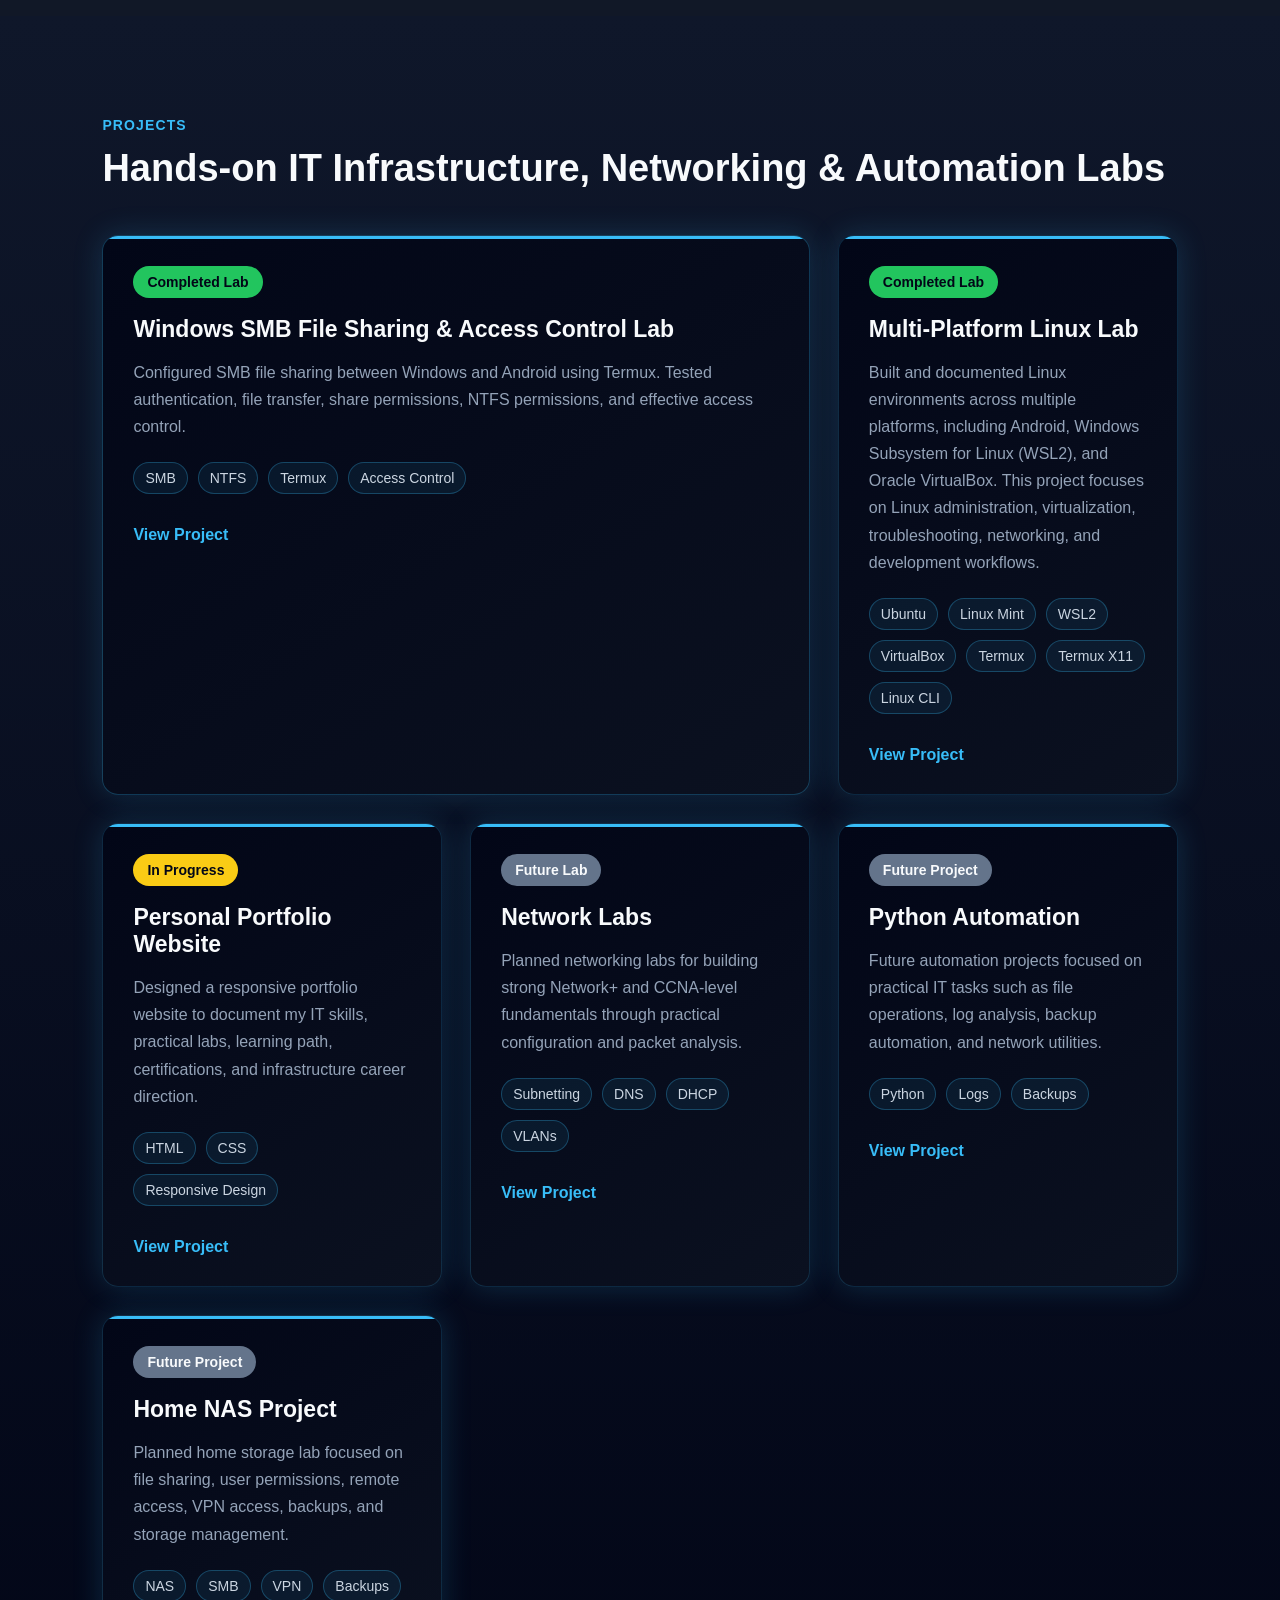
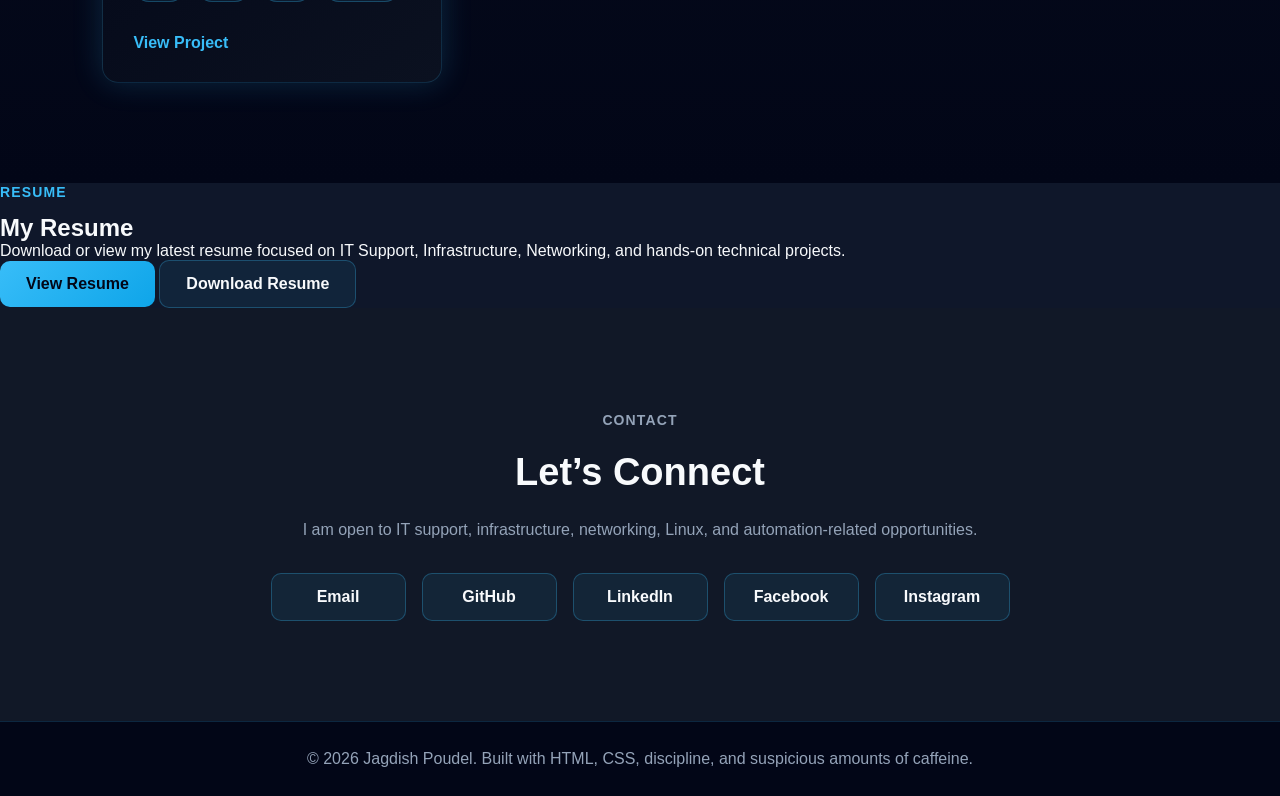
==== commit 2d299973: "edited the github link" ====
--- a/index.html
+++ b/index.html
@@ -13,6 +13,7 @@
   <link rel="stylesheet" href="./styles/projects.css" />
   <link rel="stylesheet" href="./styles/contact.css" />
   <link rel="stylesheet" href="./styles/responsive.css" />
+  <link rel="stylesheet" href="./styles/resume.css"
 </head>
 
 <body>
@@ -30,7 +31,7 @@
       <li><a href="#certifications">Certifications</a></li>
       <li><a href="#skills">Skills</a></li>
       <li><a href="#projects">Projects</a></li>
-      <li><a href="resume.pdf" target="_blank">Resume</a></li>
+      <li><a href="#resume">Resume</a></li>
       <li><a href="#contact">Contact</a></li>
     </ul>
   </nav>
@@ -72,8 +73,8 @@
 
       <div class="hero-buttons">
         <a href="#projects" class="btn primary-btn">Projects</a>
-        <a href="resume.pdf" target="_blank" class="btn resume-btn">Resume</a>
-        <a href="https://github.com/freakster101" target="_blank" class="btn">GitHub</a>
+        <a href="#resume" class="btn resume-btn">Resume</a>
+        <a href="https://github.com/jagdishpoudel" target="_blank" class="btn">GitHub</a>
         <a href="https://www.linkedin.com/in/jagdishpoudel" target="_blank" class="btn">LinkedIn</a>
       </div>
     </div>
@@ -327,6 +328,40 @@
   </div>
 </section>
 
+<section id="resume" class="resume-section">
+  <p class="section-label">Resume</p>
+  <h2>My Resume</h2>
+
+  <p>
+    Download or view my latest resume focused on IT Support,
+    Infrastructure, Networking, and hands-on technical projects.
+  </p>
+
+  <div class="resume-actions">
+    <a
+      href="assets/Jagdish_Poudel_Resume.pdf"
+      target="_blank"
+      rel="noopener"
+      class="btn primary-btn"
+      id="viewResumeBtn"
+    >
+      View Resume
+    </a>
+
+    <a
+      href="assets/Jagdish_Poudel_Resume.pdf"
+      download
+      class="btn secondary-btn"
+      id="downloadResumeBtn"
+    >
+      Download Resume
+    </a>
+  </div>
+
+  <p id="resumeStatus" class="resume-status"></p>
+</section>
+  
+
 <section id="contact" class="contact">
   <p class="section-label">Contact</p>
   <h2>Let’s Connect</h2>
@@ -370,6 +405,6 @@
 <footer class="footer">
   <p>© 2026 Jagdish Poudel. Built with HTML, CSS, discipline, and suspicious amounts of caffeine.</p>
 </footer>
-
+<script src="script.js"></script>
 </body>
 </html>
